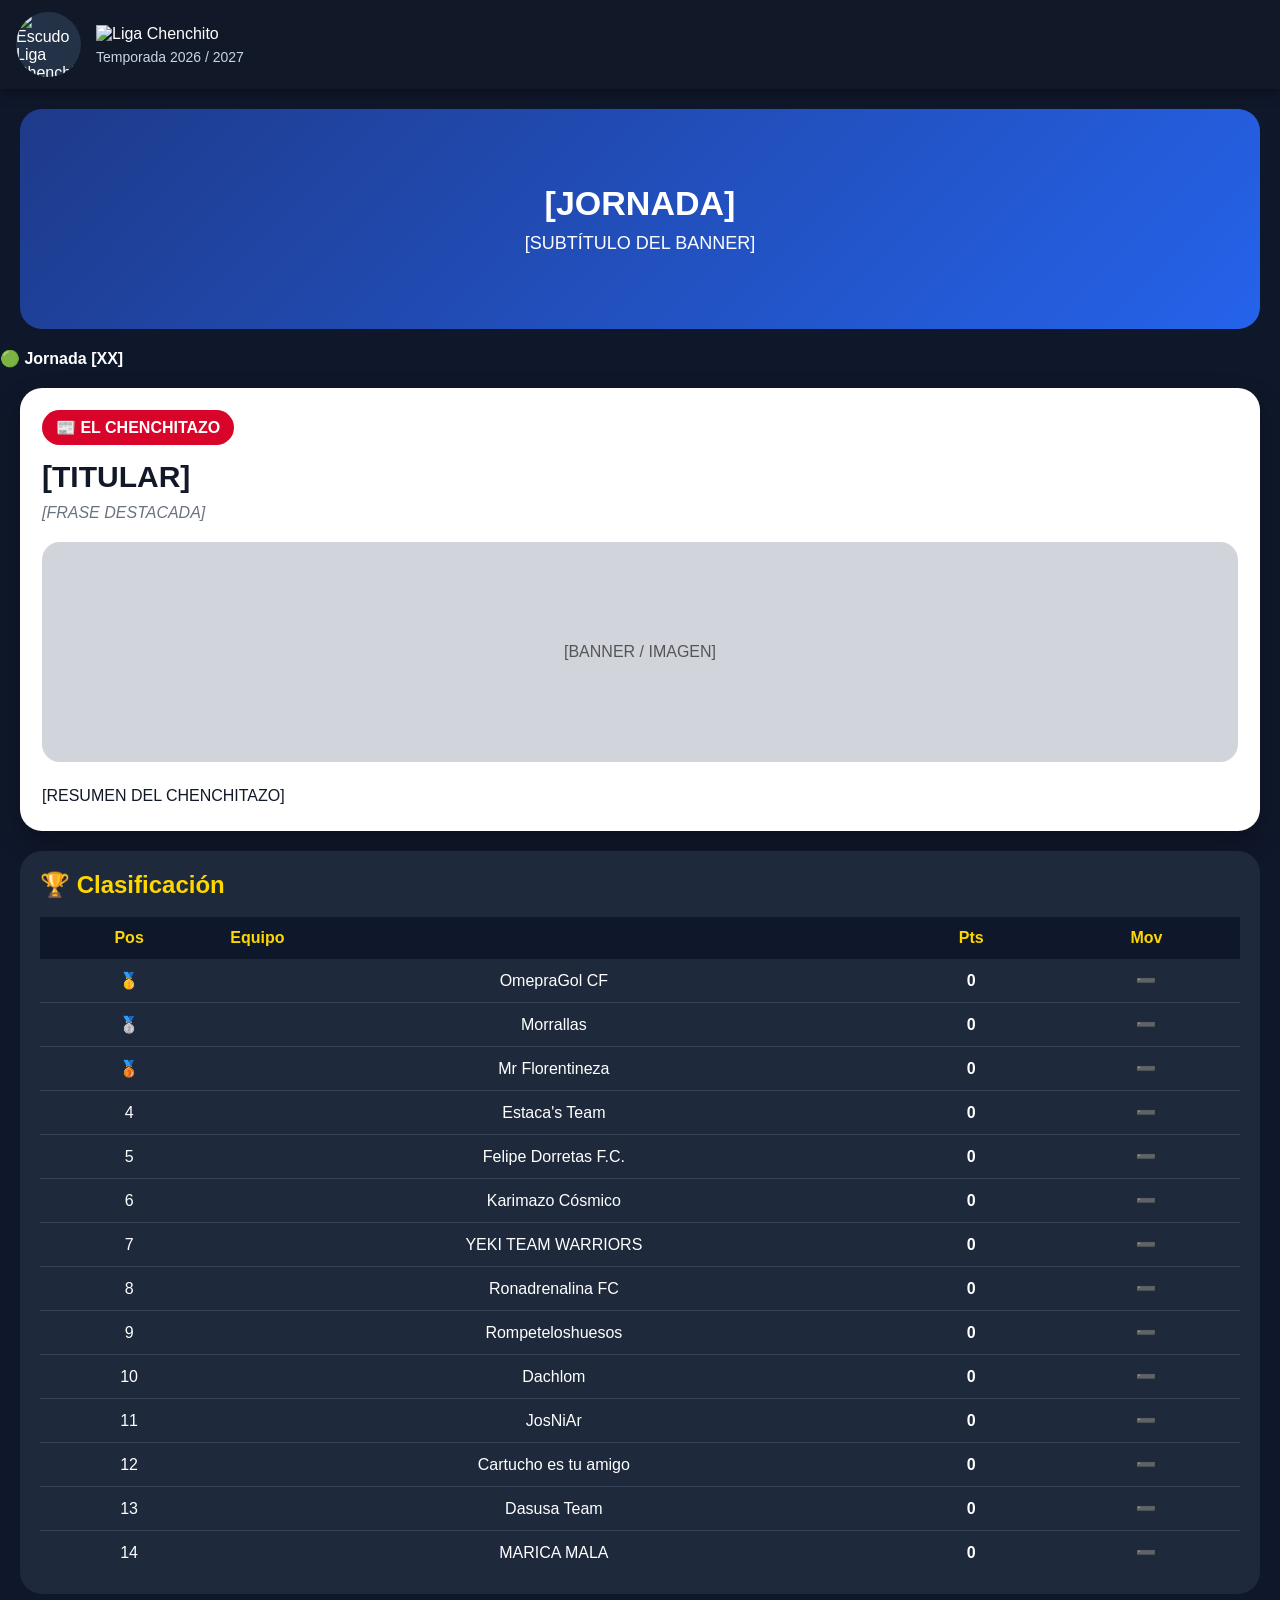
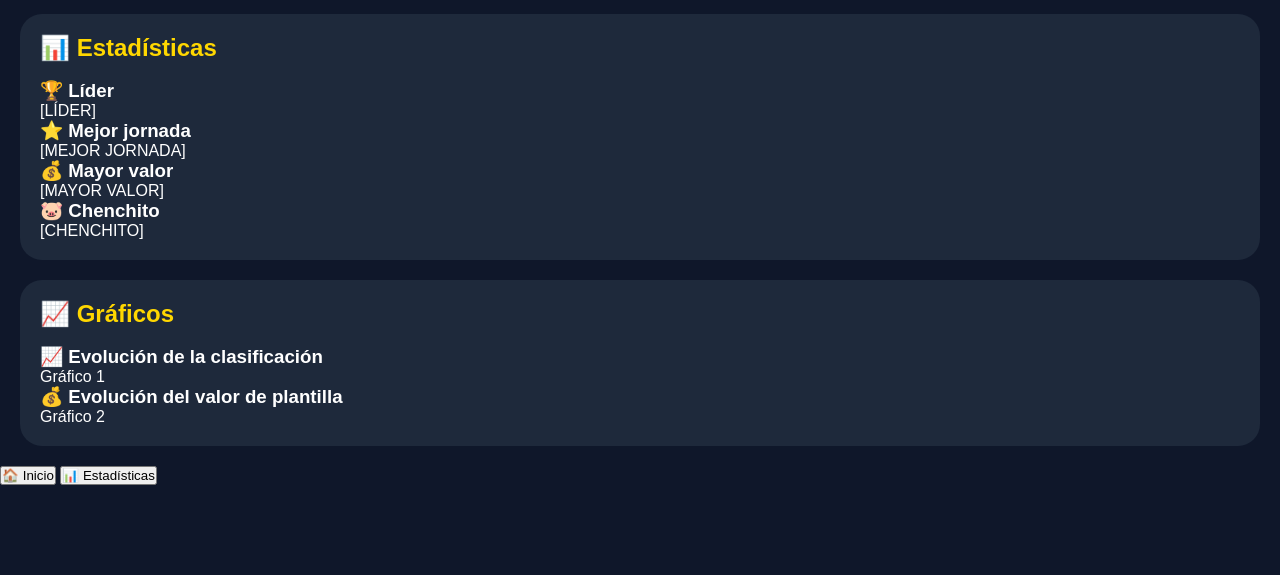
==== index.htm @ 454351da "Add new section for Jornada updates" ====
<!DOCTYPE html>
<html lang="es">

<head>

<meta charset="UTF-8">
<meta name="viewport" content="width=device-width, initial-scale=1.0">

<title>Liga Chenchito</title>

<link rel="stylesheet" href="style.css">

</head>

<body>

<header class="topbar">

    <div class="cabecera">

        <img src="assets/logo-escudo.png" class="escudo" alt="Escudo Liga Chenchito">

        <div class="titulo">

            <img src="assets/logo-horizontal.png" class="logo" alt="Liga Chenchito">

            <p>Temporada 2026 / 2027</p>

        </div>

    </div>

</header>

<main>

<section class="banner">

    <h2>[JORNADA]</h2>

    <p>[SUBTÍTULO DEL BANNER]</p>

</section>
    
    <section class="actualizacion">

    <strong>🟢 Jornada [XX]</strong>

    </section>

<section class="chenchitazo">

    <span class="etiqueta">📰 EL CHENCHITAZO</span>

    <h2>[TITULAR]</h2>

    <p class="subtitulo">
        [FRASE DESTACADA]
    </p>

    <div class="imagen-chenchitazo">

        [BANNER / IMAGEN]

    </div>

    <p class="resumen">

        [RESUMEN DEL CHENCHITAZO]

    </p>

</section>

<section class="clasificacion">

<h2>🏆 Clasificación</h2>

<table class="tabla">

<thead>

<tr>
<th>Pos</th>
<th style="text-align:left;">Equipo</th>
<th>Pts</th>
<th>Mov</th>
</tr>

</thead>

<tbody>

<tr class="oro">
<td>🥇</td>
<td class="equipo">OmepraGol CF</td>
<td><strong>0</strong></td>
<td>➖</td>
</tr>

<tr class="plata">
<td>🥈</td>
<td class="equipo">Morrallas</td>
<td><strong>0</strong></td>
<td>➖</td>
</tr>

<tr class="bronce">
<td>🥉</td>
<td class="equipo">Mr Florentineza</td>
<td><strong>0</strong></td>
<td>➖</td>
</tr>

<tr>
<td>4</td>
<td class="equipo">Estaca's Team</td>
<td><strong>0</strong></td>
<td>➖</td>
</tr>

<tr>
<td>5</td>
<td class="equipo">Felipe Dorretas F.C.</td>
<td><strong>0</strong></td>
<td>➖</td>
</tr>

<tr>
<td>6</td>
<td class="equipo">Karimazo Cósmico</td>
<td><strong>0</strong></td>
<td>➖</td>
</tr>

<tr>
<td>7</td>
<td class="equipo">YEKI TEAM WARRIORS</td>
<td><strong>0</strong></td>
<td>➖</td>
</tr>

<tr>
<td>8</td>
<td class="equipo">Ronadrenalina FC</td>
<td><strong>0</strong></td>
<td>➖</td>
</tr>

<tr>
<td>9</td>
<td class="equipo">Rompeteloshuesos</td>
<td><strong>0</strong></td>
<td>➖</td>
</tr>

<tr>
<td>10</td>
<td class="equipo">Dachlom</td>
<td><strong>0</strong></td>
<td>➖</td>
</tr>

<tr>
<td>11</td>
<td class="equipo">JosNiAr</td>
<td><strong>0</strong></td>
<td>➖</td>
</tr>

<tr>
<td>12</td>
<td class="equipo">Cartucho es tu amigo</td>
<td><strong>0</strong></td>
<td>➖</td>
</tr>

<tr>
<td>13</td>
<td class="equipo">Dasusa Team</td>
<td><strong>0</strong></td>
<td>➖</td>
</tr>

<tr>
<td>14</td>
<td class="equipo">MARICA MALA</td>
<td><strong>0</strong></td>
<td>➖</td>
</tr>

</tbody>

</table>

</section>

<section class="estadisticas">

<h2>📊 Estadísticas</h2>

<div class="tarjeta">
<h3>🏆 Líder</h3>
<p>[LÍDER]</p>
</div>

<div class="tarjeta">
<h3>⭐ Mejor jornada</h3>
<p>[MEJOR JORNADA]</p>
</div>

<div class="tarjeta">
<h3>💰 Mayor valor</h3>
<p>[MAYOR VALOR]</p>
</div>

<div class="tarjeta">
<h3>🐷 Chenchito</h3>
<p>[CHENCHITO]</p>
</div>

</section>

<section class="graficos">

<h2>📈 Gráficos</h2>

<div class="graficos-grid">

<div class="grafico-card">

<h3>📈 Evolución de la clasificación</h3>

<div class="grafico-placeholder">
Gráfico 1
</div>

</div>

<div class="grafico-card">

<h3>💰 Evolución del valor de plantilla</h3>

<div class="grafico-placeholder">
Gráfico 2
</div>

</div>

</div>

</section>

</main>

<nav class="menu">

<button>🏠 Inicio</button>

<button>📊 Estadísticas</button>

</nav>

<script src="script.js"></script>

</body>

</html>
---- style.css ----
/*=========================================
=            LIGA CHENCHITO v1.0          =
=========================================*/

/*========== ESTILOS GENERALES ==========*/

*{
    margin:0;
    padding:0;
    box-sizing:border-box;
}

html{
    scroll-behavior:smooth;
}

body{
    font-family:Arial, Helvetica, sans-serif;
    background:#0f172a;
    color:#ffffff;
    padding-bottom:90px;
}

/*========== CABECERA ==========*/

.topbar{
    position:sticky;
    top:0;
    z-index:1000;

    background:#111827;

    box-shadow:0 3px 12px rgba(0,0,0,.35);

    padding:12px 16px;
}

.cabecera{
    display:flex;
    align-items:center;
}

.escudo{
    width:65px;
    height:65px;

    border-radius:50%;

    background:#243247;

    margin-right:15px;
}

.logo{
    width:220px;
    max-width:100%;
}

.titulo p{
    color:#cbd5e1;
    margin-top:6px;
    font-size:14px;
}

/*========== BANNER ==========*/

.banner{

    margin:20px;

    height:220px;

    border-radius:22px;

    background:linear-gradient(135deg,#1e3a8a,#2563eb);

    display:flex;
    flex-direction:column;
    justify-content:center;
    align-items:center;

    text-align:center;

}

.banner h2{
    font-size:34px;
    margin-bottom:10px;
}

.banner p{
    font-size:18px;
}

/*========== CHENCHITAZO ==========*/

.chenchitazo{

    margin:20px;

    padding:22px;

    background:white;

    color:#111827;

    border-radius:22px;

    box-shadow:0 10px 25px rgba(0,0,0,.25);

}

.etiqueta{

    display:inline-block;

    background:#d90429;

    color:white;

    padding:8px 14px;

    border-radius:30px;

    font-weight:bold;

    margin-bottom:15px;

}

.chenchitazo h2{

    font-size:30px;

    margin-bottom:10px;

}

.subtitulo{

    color:#6b7280;

    font-style:italic;

    margin-bottom:20px;

}

.imagen-chenchitazo{

    width:100%;

    height:220px;

    background:#d1d5db;

    border-radius:18px;

    display:flex;
    justify-content:center;
    align-items:center;

    margin-bottom:20px;

    color:#555;

}

.resumen{

    line-height:1.7;

}

/*========== TARJETAS ==========*/

.clasificacion,
.estadisticas,
.graficos{

    margin:20px;

    padding:20px;

    background:#1e293b;

    border-radius:22px;

}

.clasificacion h2,
.estadisticas h2,
.graficos h2{

    color:#FFD700;

    margin-bottom:18px;

}

/*========== TABLA ==========*/

.tabla{

    width:100%;

    border-collapse:collapse;

}

.tabla th{

    background:#0f172a;

    color:#FFD700;

    padding:12px;

}

.tabla td{

    padding:12px;

    text-align:center;

    border-bottom:1px solid #334155;

}

.tabla tr:last-child td{

    border-bottom:none;

}

/*========== MENÚ INFERIOR ==========*/

.menu{

    position:

        /*=========================================
=     CLASIFICACIÓN PREMIUM v1.1          =
=========================================*/

.tabla{
    width:100%;
    border-collapse:separate;
    border-spacing:0 8px;
}

.tabla th{
    color:#94a3b8;
    font-size:14px;
    font-weight:600;
    padding:10px;
    text-transform:uppercase;
}

.tabla td{
    background:#243247;
    padding:14px 10px;
    font-size:16px;
}

.tabla td:first-child{
    border-radius:12px 0 0 12px;
    text-align:center;
    width:55px;
}

.tabla td:last-child{

    border-radius:0 12px 12px 0;

    text-align:center;

    width:65px;

    font-weight:bold;

    font-size:18px;

}

.tabla td:nth-child(3){

    text-align:center;

    font-size:22px;

    font-weight:700;

    color:#FFD700;

    width:70px;

}

.oro td:first-child{
    border-left:6px solid #FFD700;
}

.plata td:first-child{
    border-left:6px solid #C0C0C0;
}

.bronce td:first-child{
    border-left:6px solid #CD7F32;
}
    
/*=========================================
=       EQUIPOS CLASIFICACIÓN             =
=========================================*/

.equipo{

    text-align:left !important;

    font-weight:600;

    letter-spacing:.3px;

}
    
/*========== TARJETAS ESTADÍSTICAS ==========*/

.tarjetas{

display:grid;

grid-template-columns:repeat(2,1fr);

gap:15px;

}

.tarjeta{

background:#243247;

padding:18px;

border-radius:16px;

text-align:center;

}

.tarjeta h3{

margin-bottom:10px;

font-size:16px;

color:#FFD700;

}

.tarjeta p{

font-size:20px;

font-weight:bold;

}
    
    /*========== GRÁFICOS ==========*/

.graficos-grid{

display:flex;

flex-direction:column;

gap:20px;

}

.grafico-card{

background:#243247;

padding:18px;

border-radius:16px;

}

.grafico-card h3{

margin-bottom:15px;

color:#FFD700;

text-align:center;

}

.grafico-placeholder{

height:180px;

border:2px dashed #475569;

border-radius:12px;

display:flex;

justify-content:center;

align-items:center;

color:#94a3b8;

font-size:18px;

}
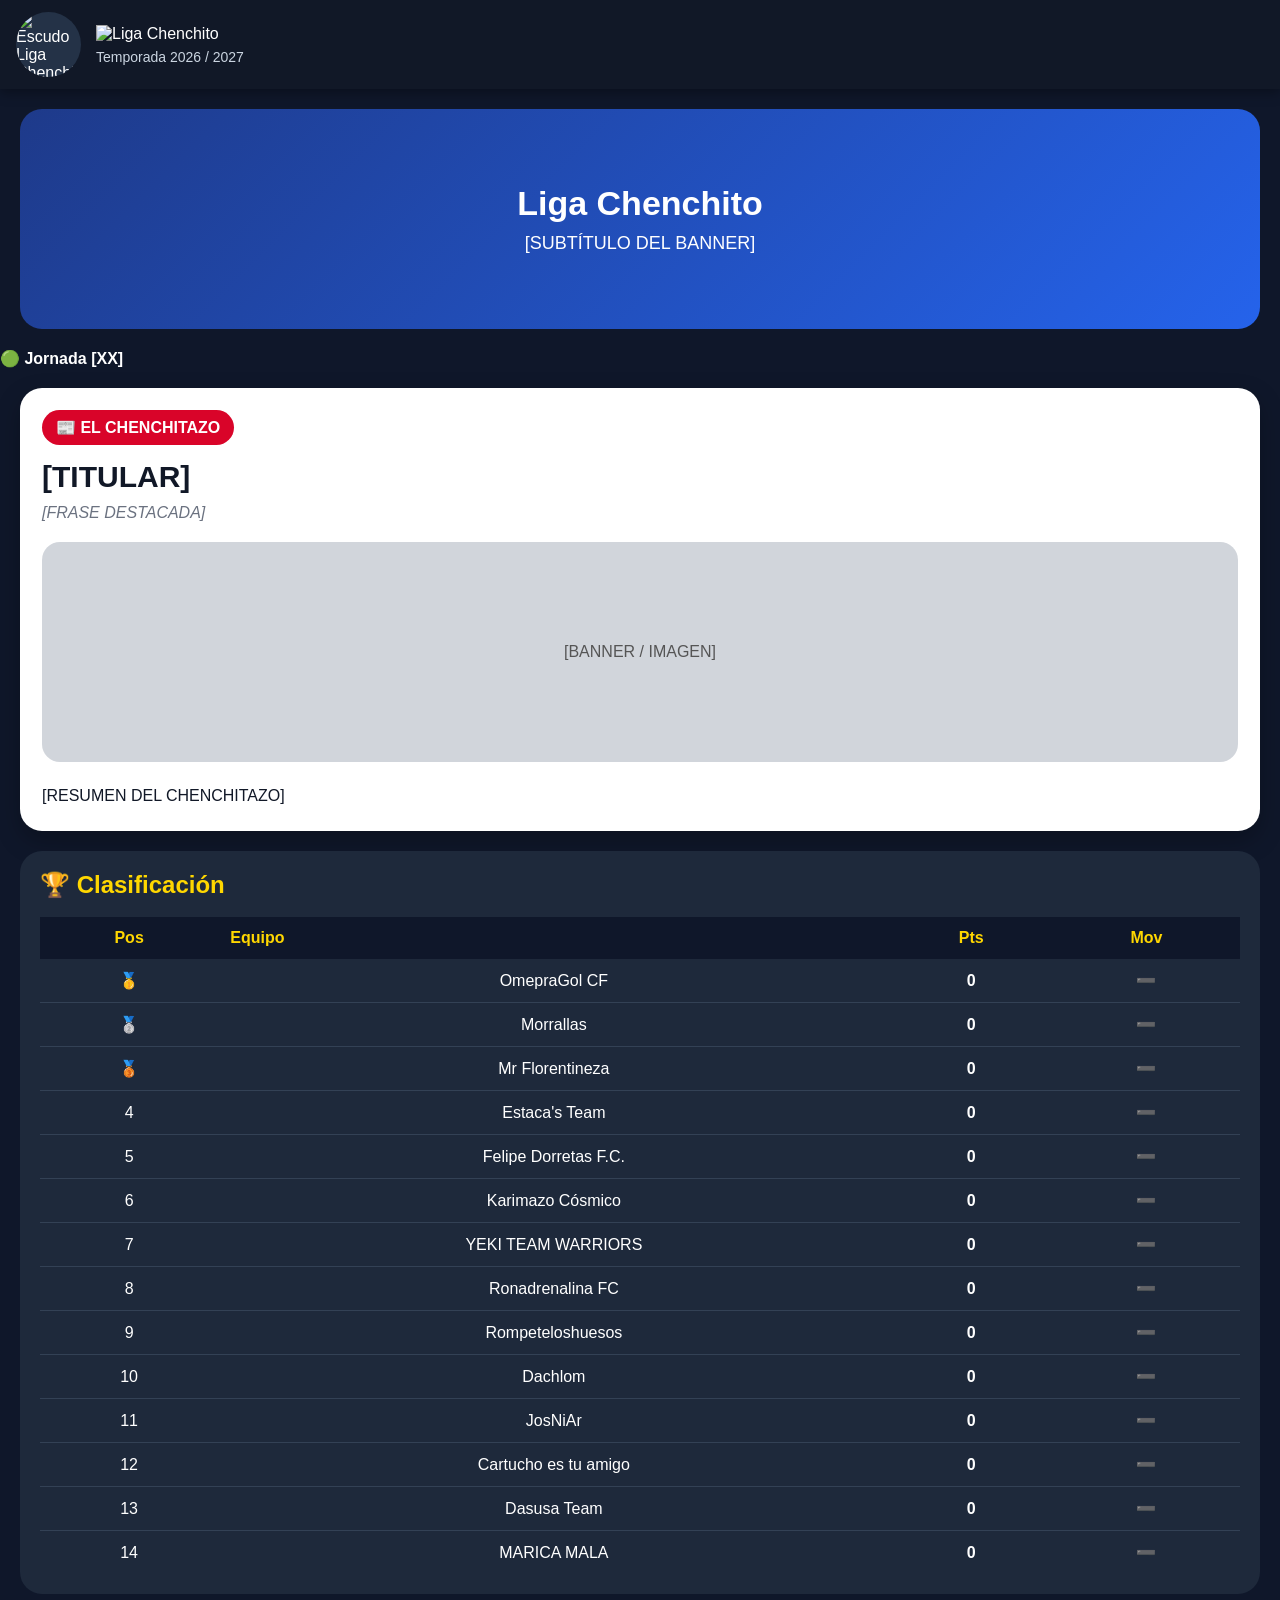
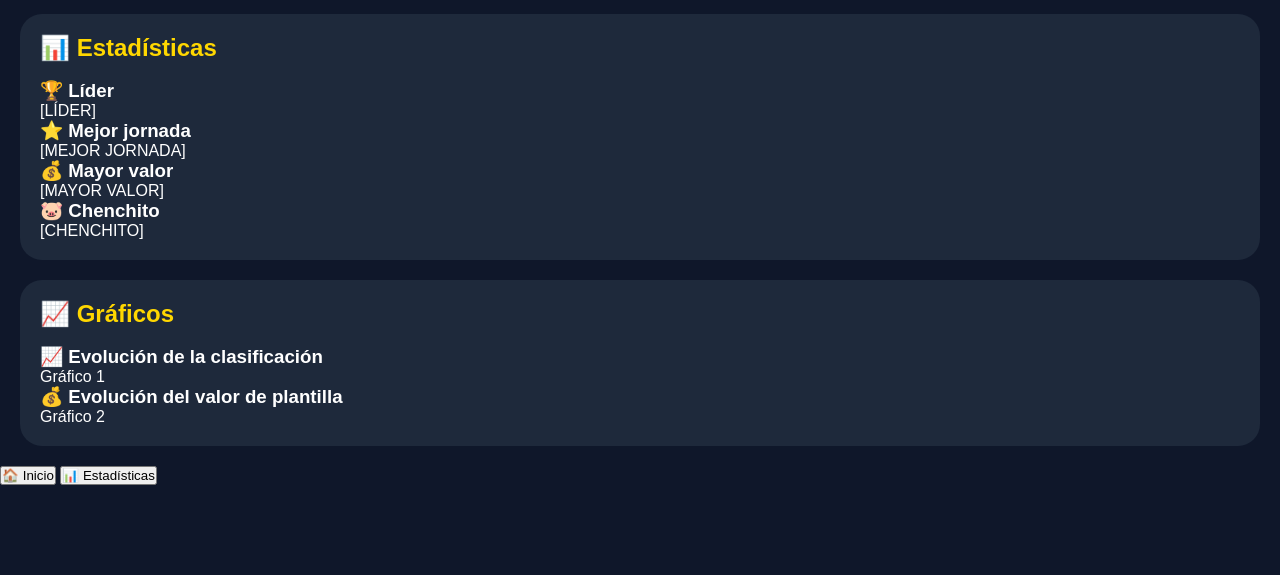
==== commit a1743fdf: "Update banner title from '[JORNADA]' to 'Liga Chenchito'" ====
--- a/index.htm
+++ b/index.htm
@@ -36,7 +36,7 @@
 
 <section class="banner">
 
-    <h2>[JORNADA]</h2>
+    <h2>Liga Chenchito</h2>
 
     <p>[SUBTÍTULO DEL BANNER]</p>
 
--- a/style.css
+++ b/style.css
@@ -417,3 +417,25 @@
 font-size:18px;
 
 }
+    
+    /*========== JORNADA ==========*/
+
+.actualizacion{
+
+    margin:0 20px 20px;
+
+    padding:12px;
+
+    background:#1e293b;
+
+    border-radius:14px;
+
+    text-align:center;
+
+    font-size:18px;
+
+    font-weight:bold;
+
+    color:#22c55e;
+
+}
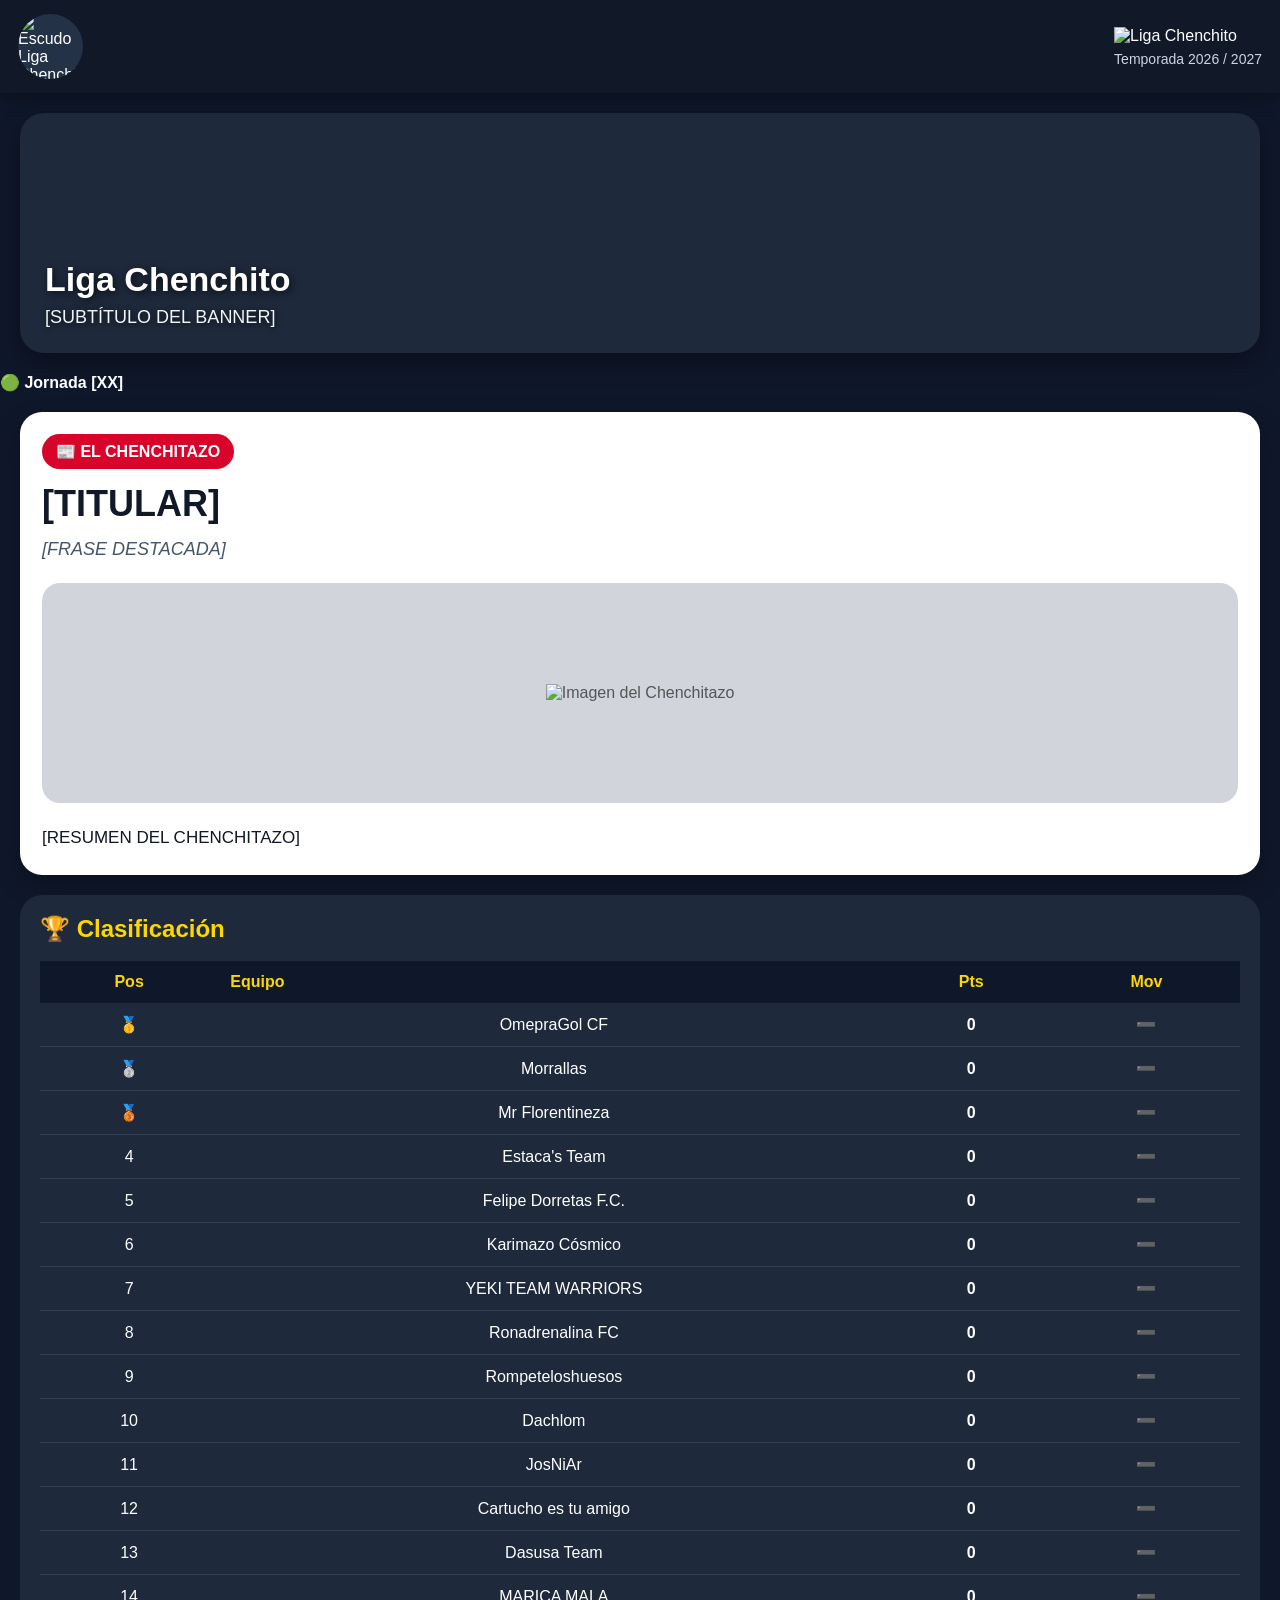
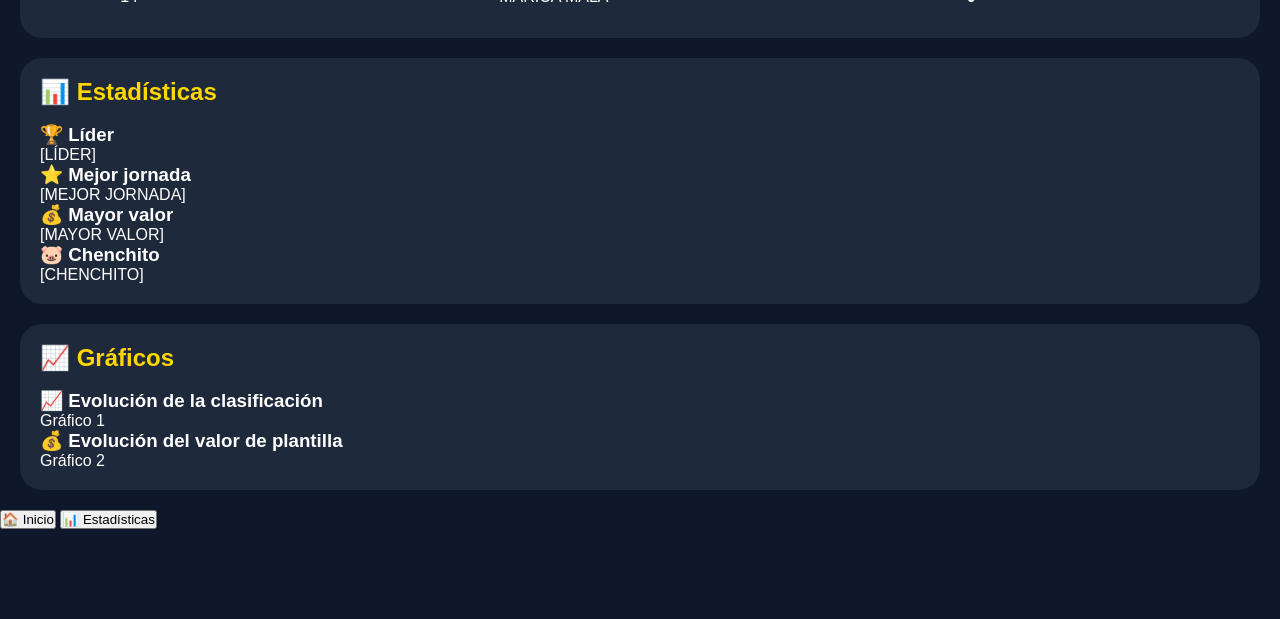
==== commit 2b6c5a66: "Replace banner placeholder with actual image" ====
--- a/index.htm
+++ b/index.htm
@@ -60,9 +60,9 @@
 
     <div class="imagen-chenchitazo">
 
-        [BANNER / IMAGEN]
-
-    </div>
+    <img src="assets/chenchitazo.jpg" alt="Imagen del Chenchitazo">
+
+</div>
 
     <p class="resumen">
 
--- a/style.css
+++ b/style.css
@@ -24,20 +24,31 @@
 /*========== CABECERA ==========*/
 
 .topbar{
+
     position:sticky;
+
     top:0;
+
     z-index:1000;
 
+    width:100%;
+
     background:#111827;
 
-    box-shadow:0 3px 12px rgba(0,0,0,.35);
-
-    padding:12px 16px;
+    padding:14px 18px;
+
+    box-shadow:0 4px 15px rgba(0,0,0,.35);
+
 }
 
 .cabecera{
+
     display:flex;
+
     align-items:center;
+
+    justify-content:space-between;
+
 }
 
 .escudo{
@@ -68,79 +79,111 @@
 
     margin:20px;
 
-    height:220px;
+    height:240px;
+
+    border-radius:24px;
+
+    background:#1e293b;
+
+    background-size:cover;
+
+    background-position:center;
+
+    display:flex;
+
+    flex-direction:column;
+
+    justify-content:flex-end;
+
+    align-items:flex-start;
+
+    padding:25px;
+
+    box-shadow:0 10px 25px rgba(0,0,0,.35);
+
+}
+
+.banner h2{
+
+    font-size:34px;
+
+    font-weight:800;
+
+    margin-bottom:8px;
+
+    text-shadow:2px 2px 8px rgba(0,0,0,.7);
+
+}
+
+.banner p{
+
+    font-size:18px;
+
+    color:#f1f5f9;
+
+    text-shadow:1px 1px 6px rgba(0,0,0,.7);
+
+}
+
+/*========== CHENCHITAZO ==========*/
+
+.chenchitazo{
+
+    margin:20px;
+
+    padding:22px;
+
+    background:white;
+
+    color:#111827;
 
     border-radius:22px;
 
-    background:linear-gradient(135deg,#1e3a8a,#2563eb);
-
-    display:flex;
-    flex-direction:column;
-    justify-content:center;
-    align-items:center;
-
-    text-align:center;
-
-}
-
-.banner h2{
-    font-size:34px;
-    margin-bottom:10px;
-}
-
-.banner p{
+    box-shadow:0 10px 25px rgba(0,0,0,.25);
+
+}
+
+.etiqueta{
+
+    display:inline-block;
+
+    background:#d90429;
+
+    color:white;
+
+    padding:8px 14px;
+
+    border-radius:30px;
+
+    font-weight:bold;
+
+    margin-bottom:15px;
+
+}
+
+.chenchitazo h2{
+
+    font-size:36px;
+
+    font-weight:900;
+
+    line-height:1.1;
+
+    margin-bottom:12px;
+
+    color:#111827;
+
+}
+
+.subtitulo{
+
+    color:#475569;
+
+    font-style:italic;
+
     font-size:18px;
-}
-
-/*========== CHENCHITAZO ==========*/
-
-.chenchitazo{
-
-    margin:20px;
-
-    padding:22px;
-
-    background:white;
-
-    color:#111827;
-
-    border-radius:22px;
-
-    box-shadow:0 10px 25px rgba(0,0,0,.25);
-
-}
-
-.etiqueta{
-
-    display:inline-block;
-
-    background:#d90429;
-
-    color:white;
-
-    padding:8px 14px;
-
-    border-radius:30px;
-
-    font-weight:bold;
-
-    margin-bottom:15px;
-
-}
-
-.chenchitazo h2{
-
-    font-size:30px;
-
-    margin-bottom:10px;
-
-}
-
-.subtitulo{
-
-    color:#6b7280;
-
-    font-style:italic;
+
+    line-height:1.5;
 
     margin-bottom:20px;
 
@@ -168,7 +211,11 @@
 
 .resumen{
 
-    line-height:1.7;
+    line-height:1.8;
+
+    font-size:17px;
+
+    text-align:justify;
 
 }
 
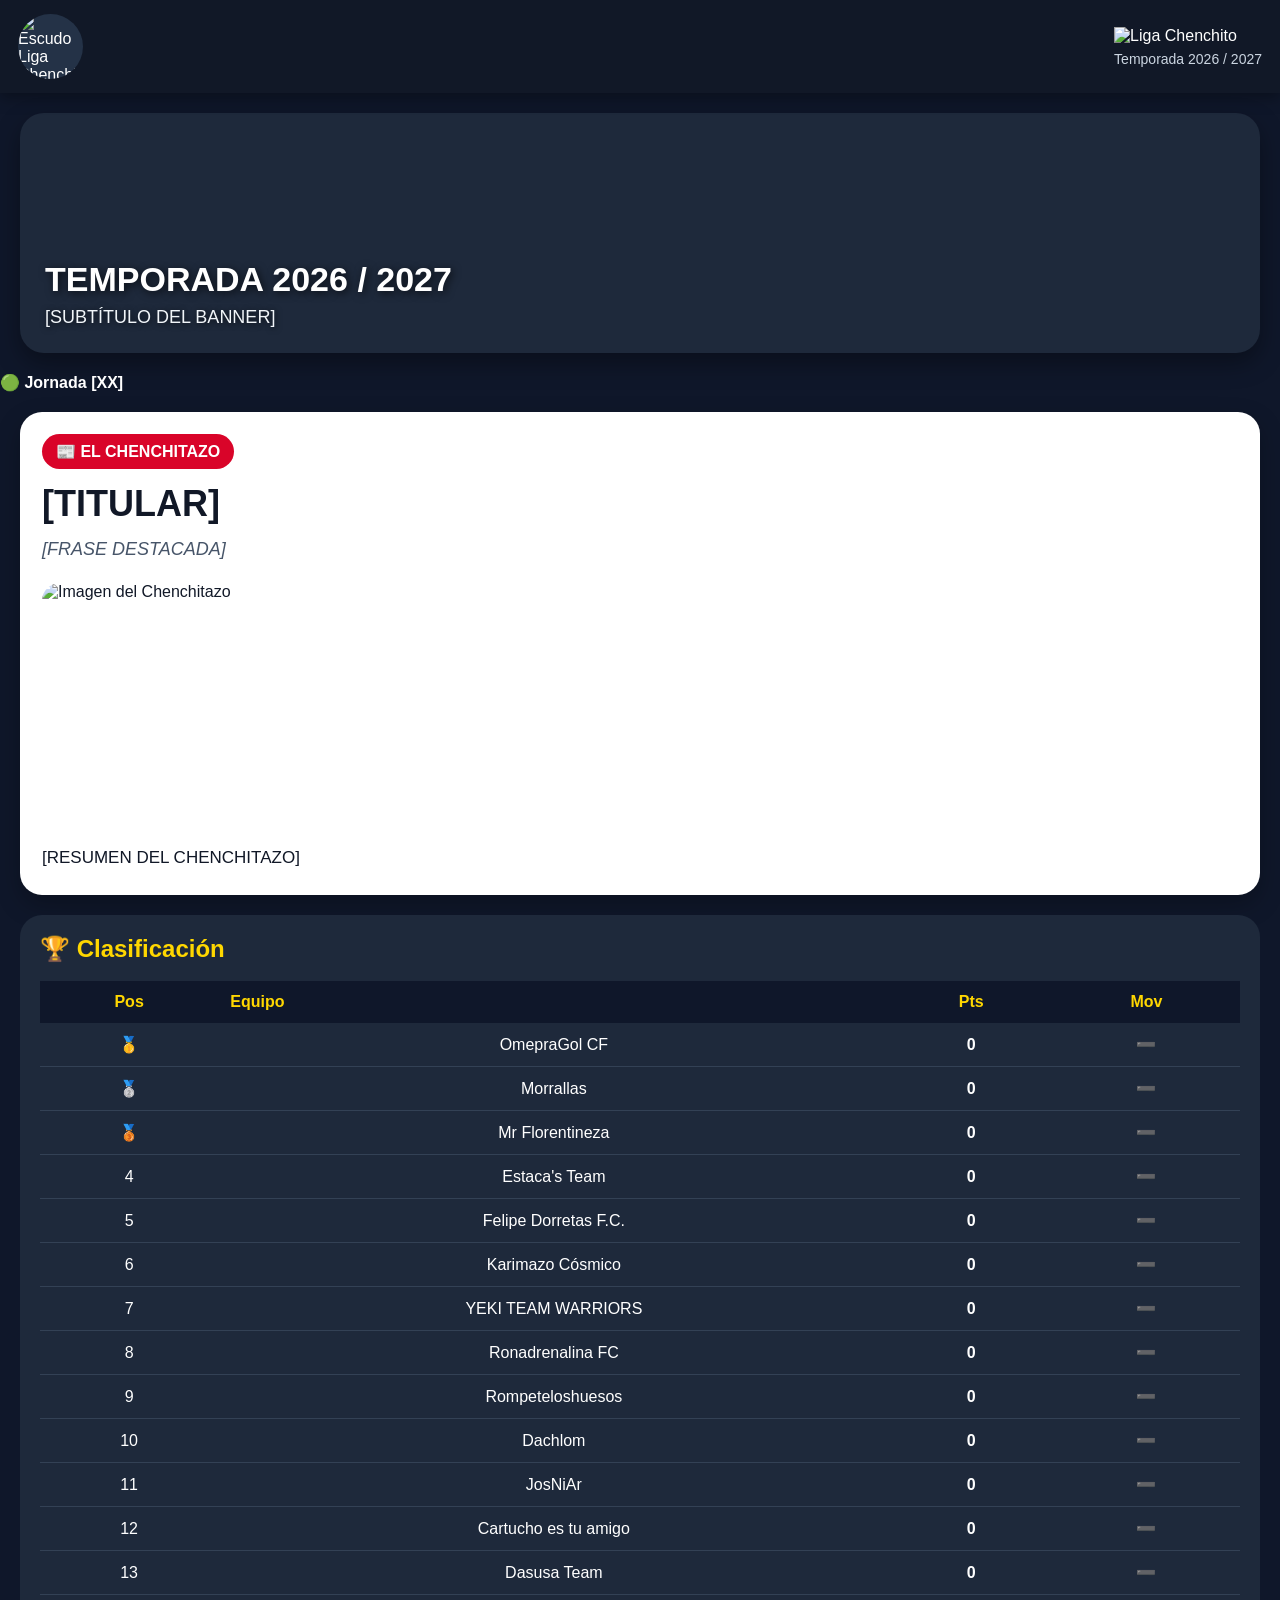
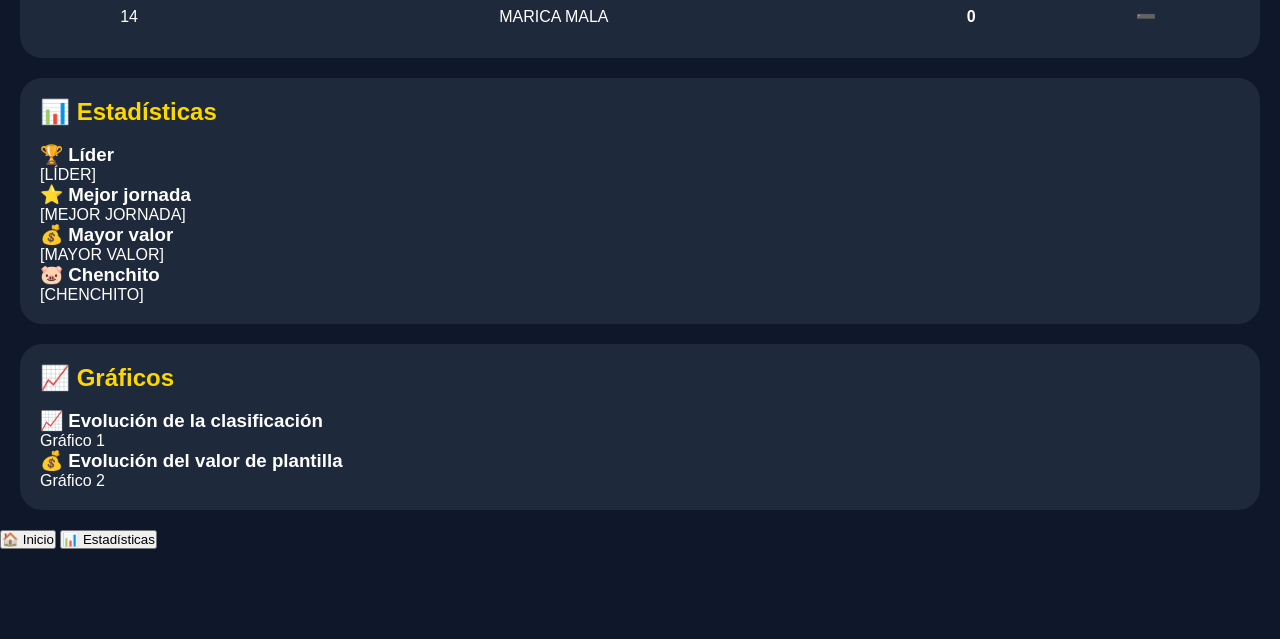
==== commit 21ae0e76: "Update banner title to 'TEMPORADA 2026 / 2027'" ====
--- a/index.htm
+++ b/index.htm
@@ -36,7 +36,7 @@
 
 <section class="banner">
 
-    <h2>Liga Chenchito</h2>
+    <h2>TEMPORADA 2026 / 2027</h2>
 
     <p>[SUBTÍTULO DEL BANNER]</p>
 
--- a/style.css
+++ b/style.css
@@ -193,19 +193,25 @@
 
     width:100%;
 
-    height:220px;
-
-    background:#d1d5db;
+    height:240px;
+
+    overflow:hidden;
 
     border-radius:18px;
 
-    display:flex;
-    justify-content:center;
-    align-items:center;
-
     margin-bottom:20px;
 
-    color:#555;
+}
+
+.imagen-chenchitazo img{
+
+    width:100%;
+
+    height:100%;
+
+    object-fit:cover;
+
+    display:block;
 
 }
 
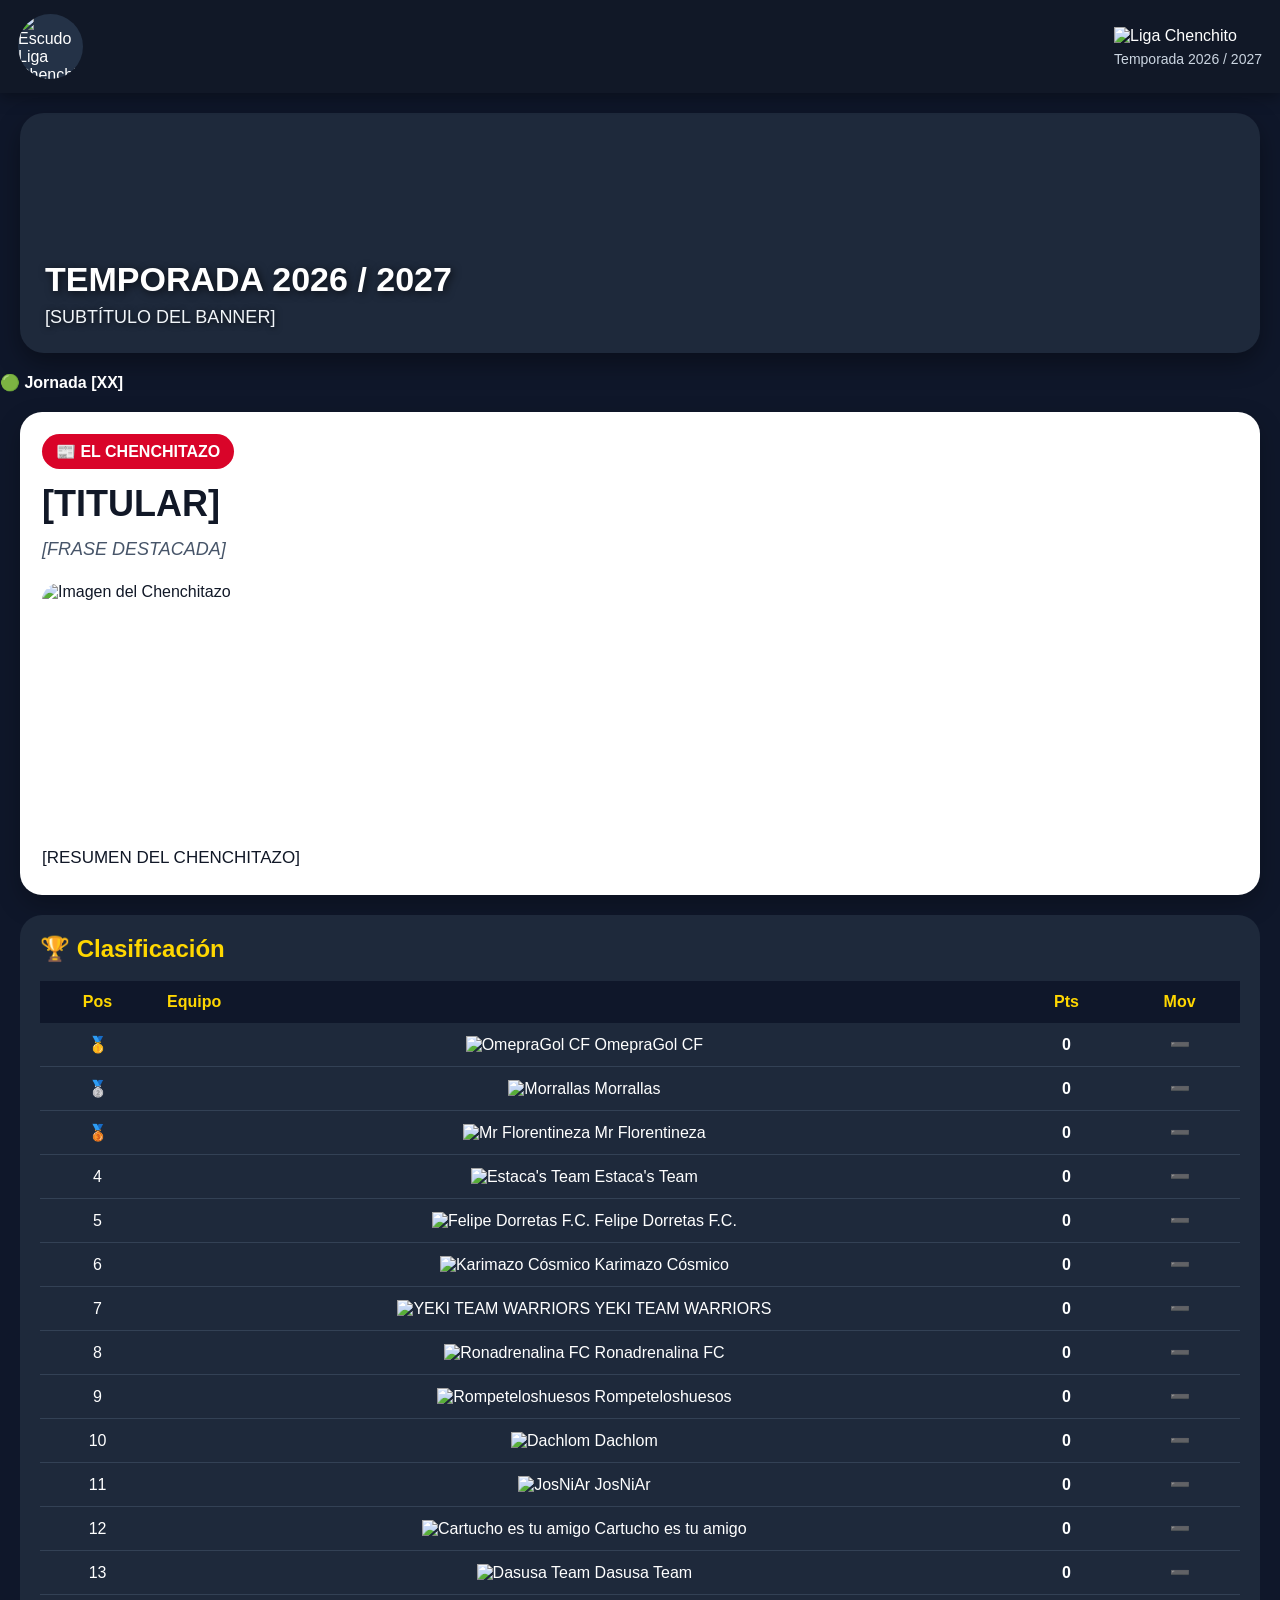
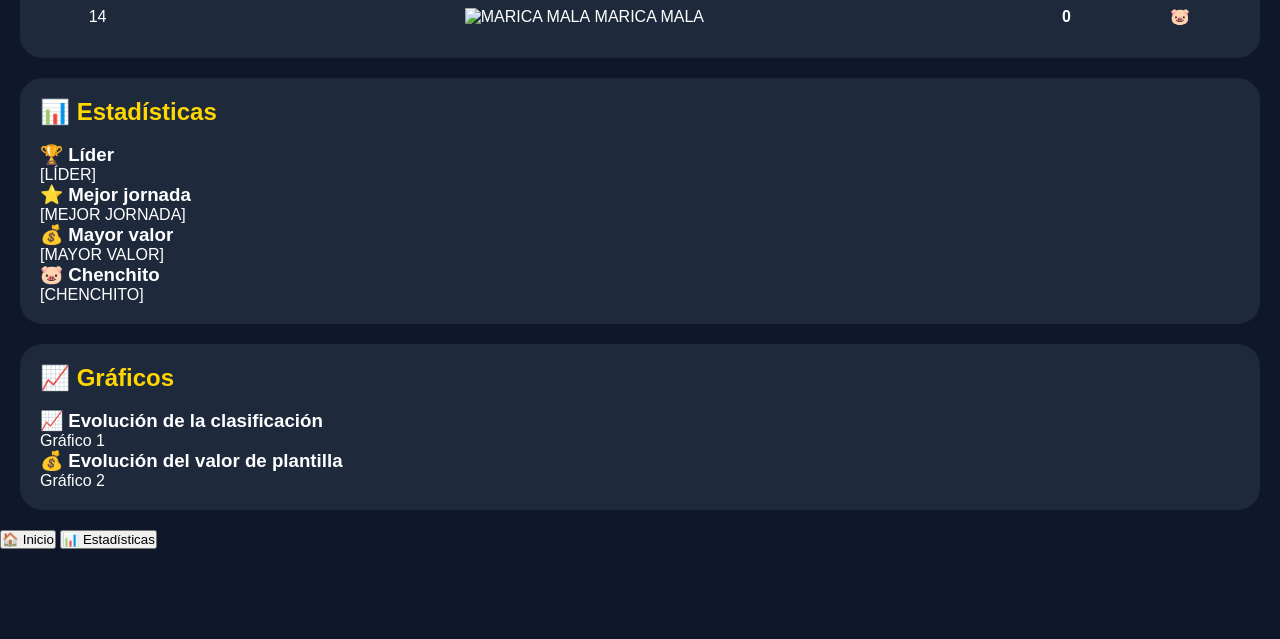
==== commit 15ebdf93: "Update index.htm" ====
--- a/index.htm
+++ b/index.htm
@@ -92,101 +92,144 @@
 <tbody>
 
 <tr class="oro">
-<td>🥇</td>
-<td class="equipo">OmepraGol CF</td>
-<td><strong>0</strong></td>
-<td>➖</td>
+    <td>🥇</td>
+    <td class="equipo">
+        <img src="escudos/omepragol.png" class="escudo-equipo" alt="OmepraGol CF">
+        OmepraGol CF
+    </td>
+    <td><strong>0</strong></td>
+    <td>➖</td>
 </tr>
 
 <tr class="plata">
-<td>🥈</td>
-<td class="equipo">Morrallas</td>
-<td><strong>0</strong></td>
-<td>➖</td>
+    <td>🥈</td>
+    <td class="equipo">
+        <img src="escudos/morrallas-team.png" class="escudo-equipo" alt="Morrallas">
+        Morrallas
+    </td>
+    <td><strong>0</strong></td>
+    <td>➖</td>
 </tr>
 
 <tr class="bronce">
-<td>🥉</td>
-<td class="equipo">Mr Florentineza</td>
-<td><strong>0</strong></td>
-<td>➖</td>
-</tr>
-
-<tr>
-<td>4</td>
-<td class="equipo">Estaca's Team</td>
-<td><strong>0</strong></td>
-<td>➖</td>
-</tr>
-
-<tr>
-<td>5</td>
-<td class="equipo">Felipe Dorretas F.C.</td>
-<td><strong>0</strong></td>
-<td>➖</td>
-</tr>
-
-<tr>
-<td>6</td>
-<td class="equipo">Karimazo Cósmico</td>
-<td><strong>0</strong></td>
-<td>➖</td>
-</tr>
-
-<tr>
-<td>7</td>
-<td class="equipo">YEKI TEAM WARRIORS</td>
-<td><strong>0</strong></td>
-<td>➖</td>
-</tr>
-
-<tr>
-<td>8</td>
-<td class="equipo">Ronadrenalina FC</td>
-<td><strong>0</strong></td>
-<td>➖</td>
-</tr>
-
-<tr>
-<td>9</td>
-<td class="equipo">Rompeteloshuesos</td>
-<td><strong>0</strong></td>
-<td>➖</td>
-</tr>
-
-<tr>
-<td>10</td>
-<td class="equipo">Dachlom</td>
-<td><strong>0</strong></td>
-<td>➖</td>
-</tr>
-
-<tr>
-<td>11</td>
-<td class="equipo">JosNiAr</td>
-<td><strong>0</strong></td>
-<td>➖</td>
-</tr>
-
-<tr>
-<td>12</td>
-<td class="equipo">Cartucho es tu amigo</td>
-<td><strong>0</strong></td>
-<td>➖</td>
-</tr>
-
-<tr>
-<td>13</td>
-<td class="equipo">Dasusa Team</td>
-<td><strong>0</strong></td>
-<td>➖</td>
-</tr>
-
-<tr>
-<td>14</td>
-<td class="equipo">MARICA MALA</td>
-<td><strong>0</strong></td>
-<td>➖</td>
+    <td>🥉</td>
+    <td class="equipo">
+        <img src="escudos/mr-florentineza.png" class="escudo-equipo" alt="Mr Florentineza">
+        Mr Florentineza
+    </td>
+    <td><strong>0</strong></td>
+    <td>➖</td>
+</tr>
+
+<tr>
+    <td>4</td>
+    <td class="equipo">
+        <img src="escudos/estacas-team.png" class="escudo-equipo" alt="Estaca's Team">
+        Estaca's Team
+    </td>
+    <td><strong>0</strong></td>
+    <td>➖</td>
+</tr>
+
+<tr>
+    <td>5</td>
+    <td class="equipo">
+        <img src="escudos/felipe-dorretas.png" class="escudo-equipo" alt="Felipe Dorretas F.C.">
+        Felipe Dorretas F.C.
+    </td>
+    <td><strong>0</strong></td>
+    <td>➖</td>
+</tr>
+
+<tr>
+    <td>6</td>
+    <td class="equipo">
+        <img src="escudos/karimazo-cosmico.png" class="escudo-equipo" alt="Karimazo Cósmico">
+        Karimazo Cósmico
+    </td>
+    <td><strong>0</strong></td>
+    <td>➖</td>
+</tr>
+
+<tr>
+    <td>7</td>
+    <td class="equipo">
+        <img src="escudos/yeki-team-warriors.png" class="escudo-equipo" alt="YEKI TEAM WARRIORS">
+        YEKI TEAM WARRIORS
+    </td>
+    <td><strong>0</strong></td>
+    <td>➖</td>
+</tr>
+
+<tr>
+    <td>8</td>
+    <td class="equipo">
+        <img src="escudos/ronadrenalina.png" class="escudo-equipo" alt="Ronadrenalina FC">
+        Ronadrenalina FC
+    </td>
+    <td><strong>0</strong></td>
+    <td>➖</td>
+</tr>
+
+<tr>
+    <td>9</td>
+    <td class="equipo">
+        <img src="escudos/rompeteloshuesos.png" class="escudo-equipo" alt="Rompeteloshuesos">
+        Rompeteloshuesos
+    </td>
+    <td><strong>0</strong></td>
+    <td>➖</td>
+</tr>
+
+<tr>
+    <td>10</td>
+    <td class="equipo">
+        <img src="escudos/dachlom.png" class="escudo-equipo" alt="Dachlom">
+        Dachlom
+    </td>
+    <td><strong>0</strong></td>
+    <td>➖</td>
+</tr>
+
+<tr>
+    <td>11</td>
+    <td class="equipo">
+        <img src="escudos/josniar.png" class="escudo-equipo" alt="JosNiAr">
+        JosNiAr
+    </td>
+    <td><strong>0</strong></td>
+    <td>➖</td>
+</tr>
+
+<tr>
+    <td>12</td>
+    <td class="equipo">
+        <img src="escudos/cartucho-amigo.png" class="escudo-equipo" alt="Cartucho es tu amigo">
+        Cartucho es tu amigo
+    </td>
+    <td><strong>0</strong></td>
+    <td>➖</td>
+</tr>
+
+<tr>
+    <td>13</td>
+    <td class="equipo">
+        <img src="escudos/dasusa-team.png" class="escudo-equipo" alt="Dasusa Team">
+        Dasusa Team
+    </td>
+    <td><strong>0</strong></td>
+    <td>➖</td>
+</tr>
+
+<tr>
+    <td>14</td>
+    <td class="equipo">
+        <img src="escudos/marica-mala.png" class="escudo-equipo" alt="MARICA MALA">
+        MARICA MALA
+    </td>
+    <td><strong>0</strong></td>
+    <td>🐷
+    </td>
 </tr>
 
 </tbody>
--- a/style.css
+++ b/style.css
@@ -492,3 +492,19 @@
     color:#22c55e;
 
 }
+
+/* ESCUDOS DE LA CLASIFICACIÓN */
+
+.escudo-equipo {
+    width: 42px;
+    height: 42px;
+    object-fit: contain;
+    display: block;
+    margin: auto;
+}
+
+/* Nombres de los equipos alineados a la izquierda */
+
+.clasificacion .nombre-equipo {
+    text-align: left;
+}
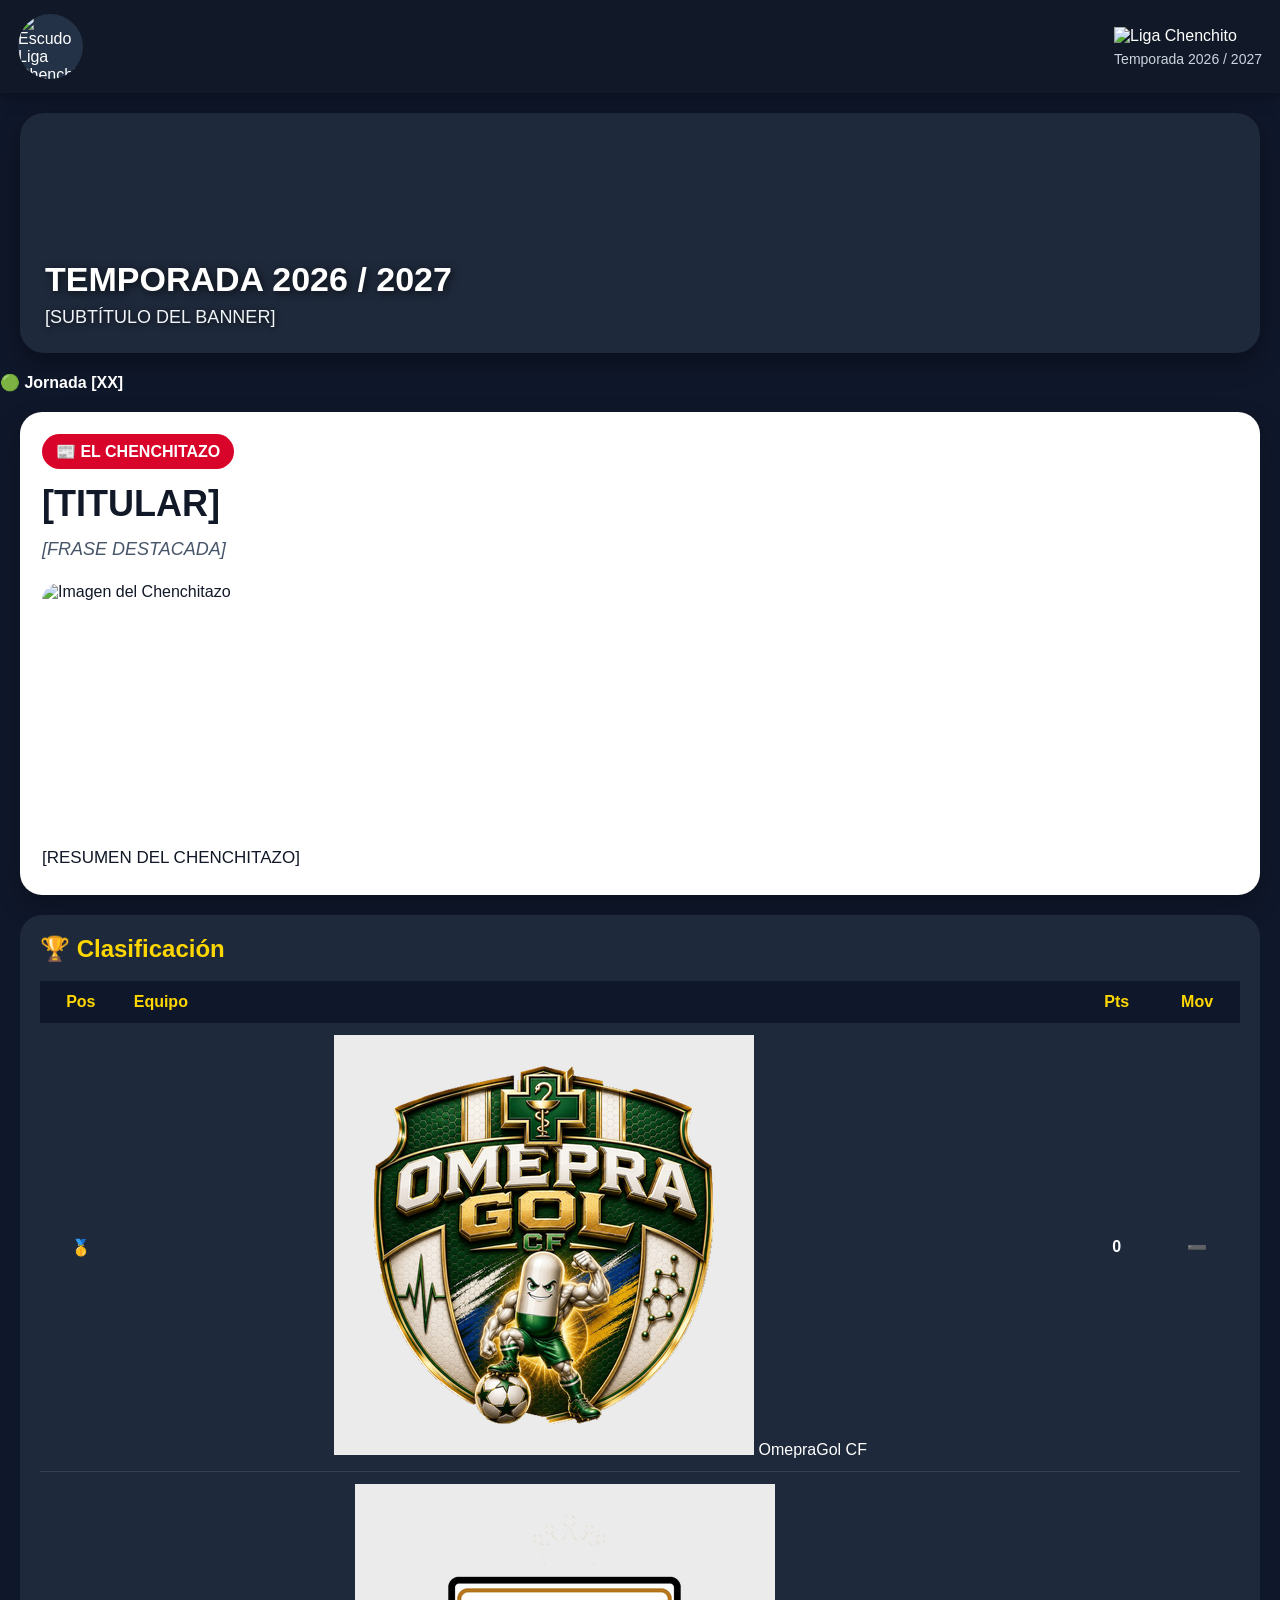
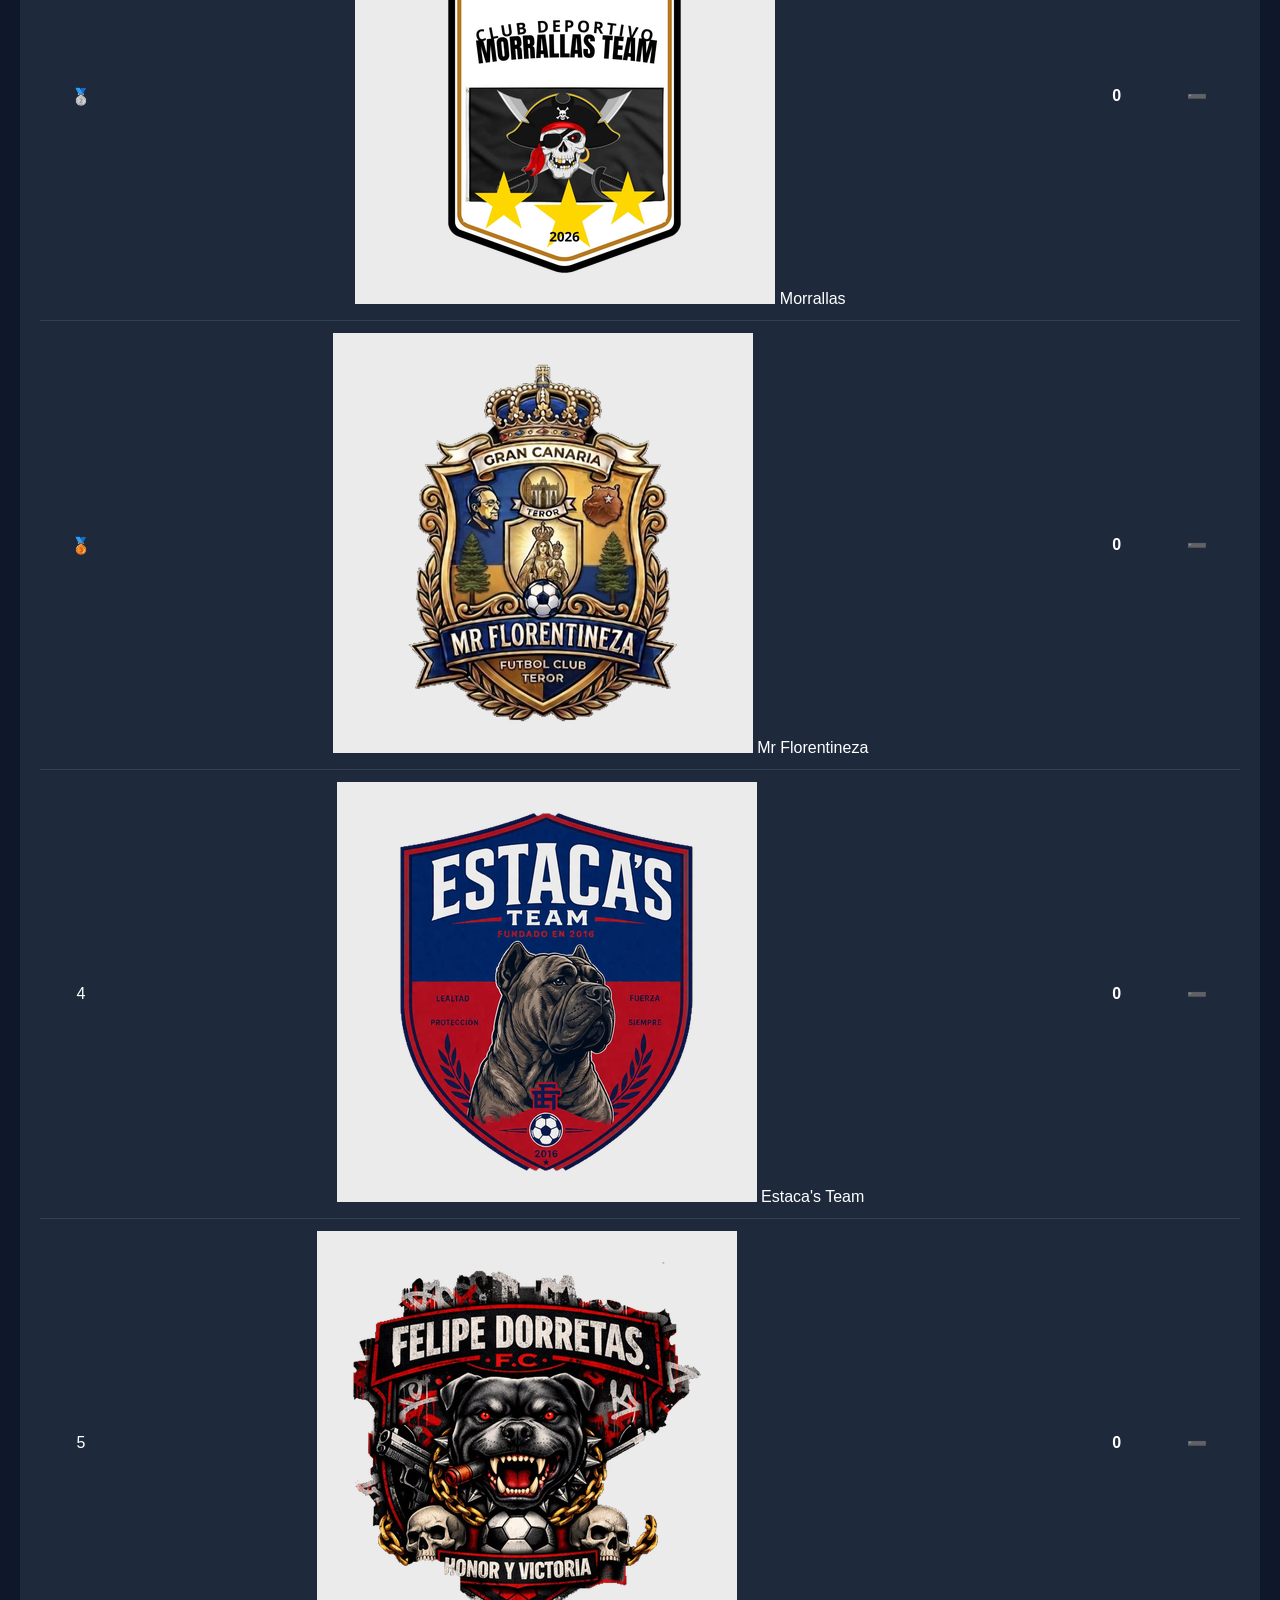
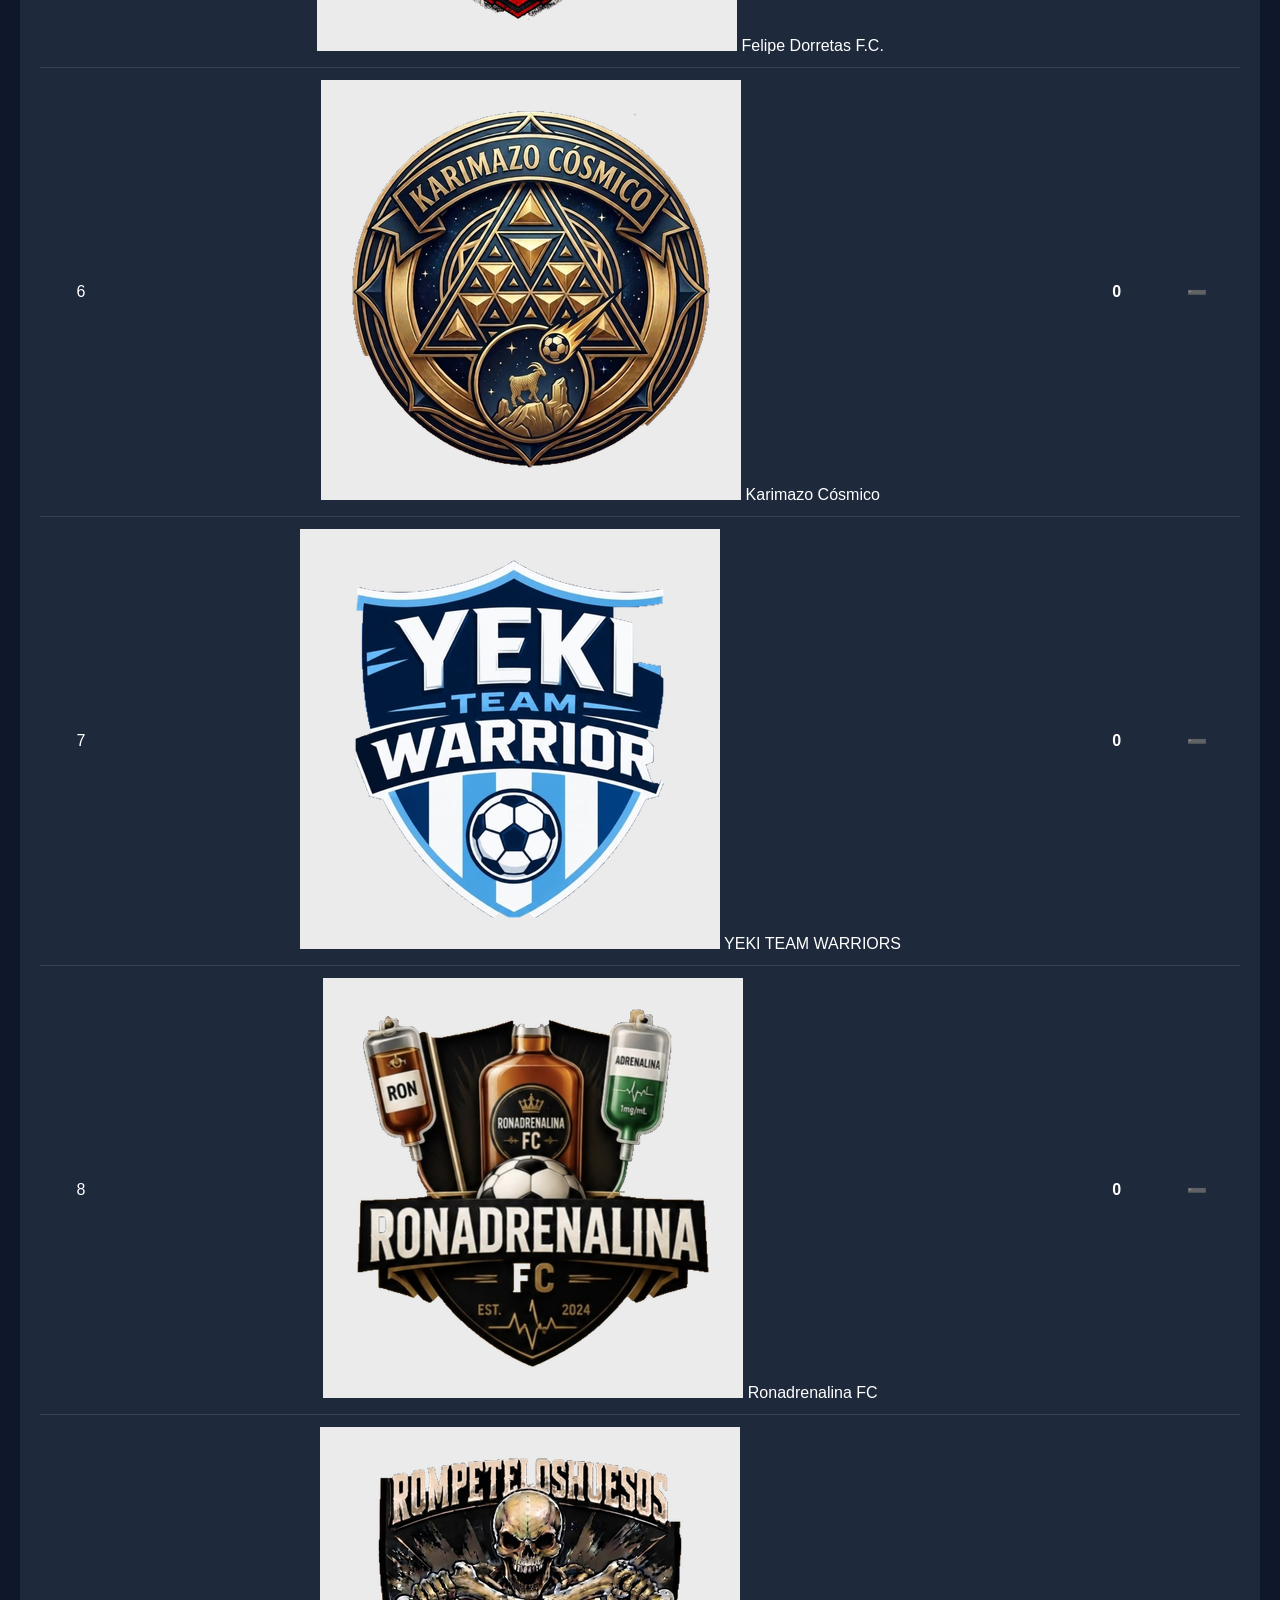
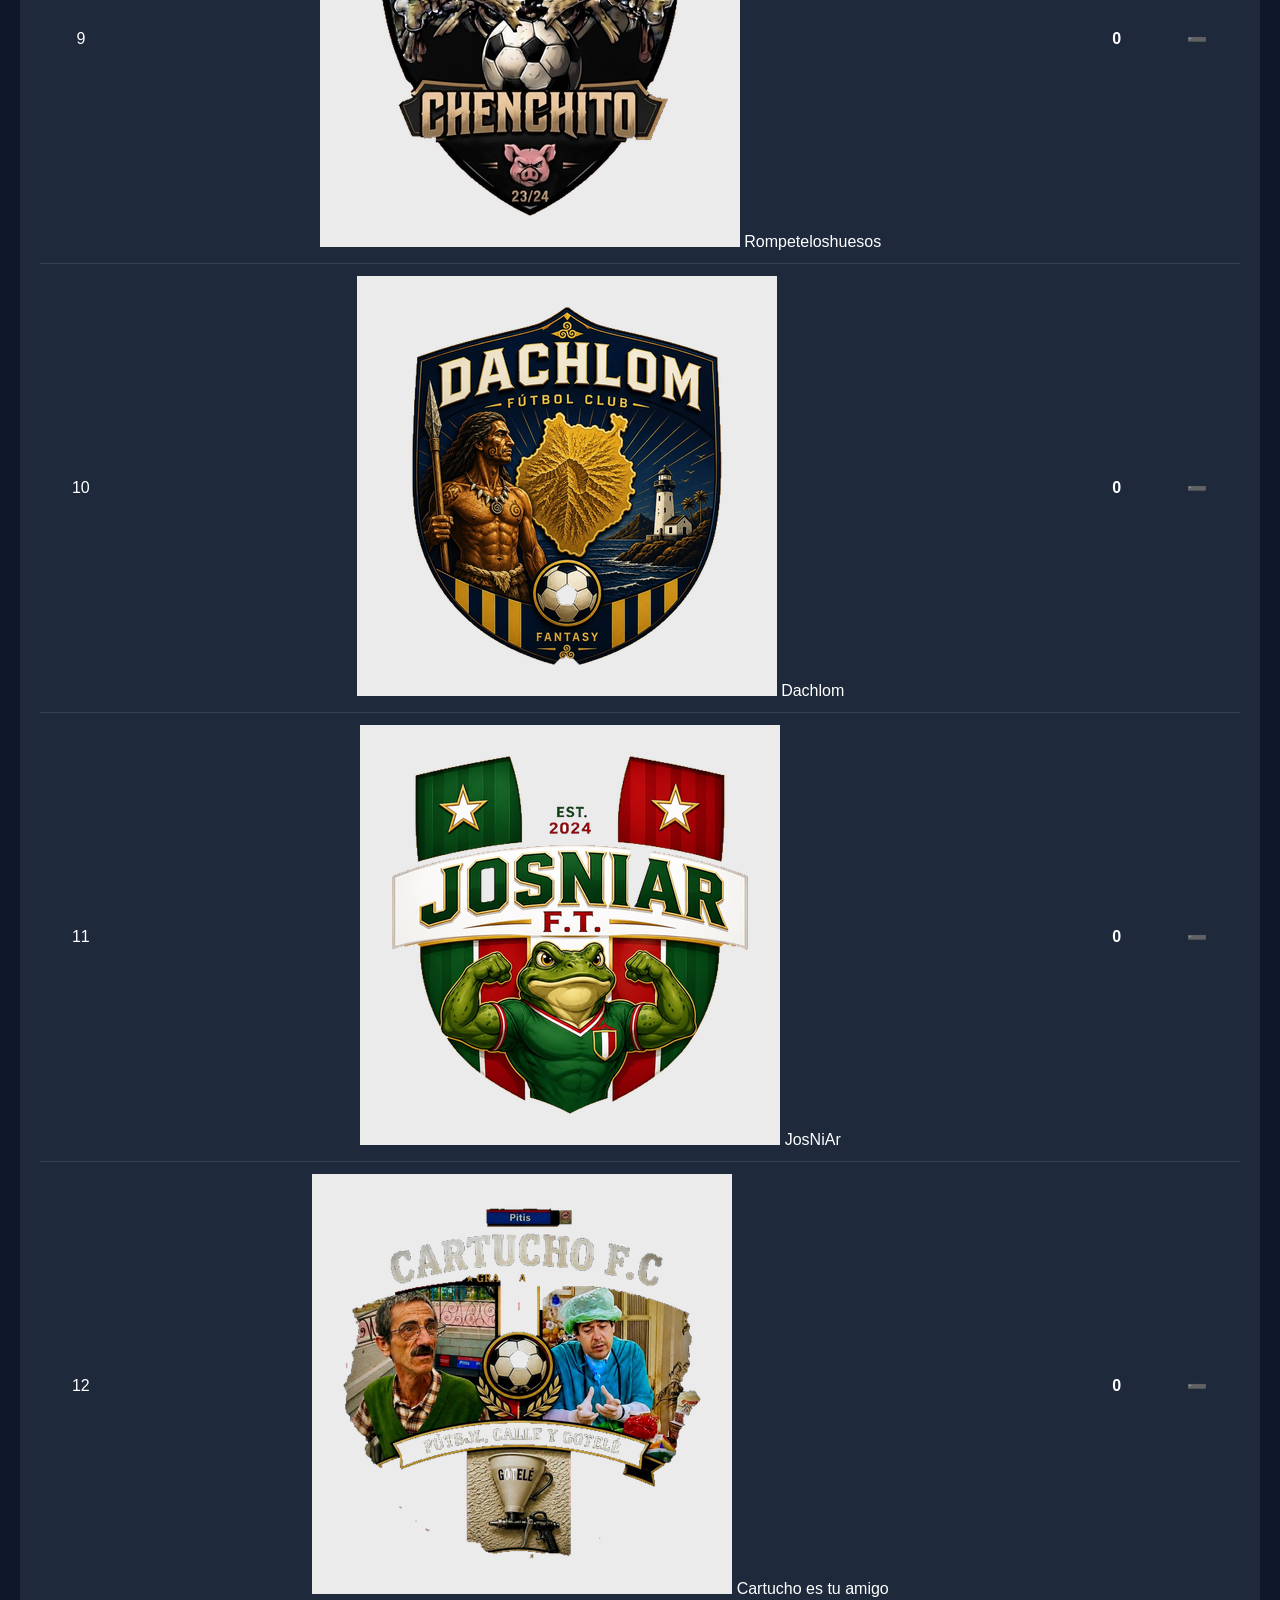
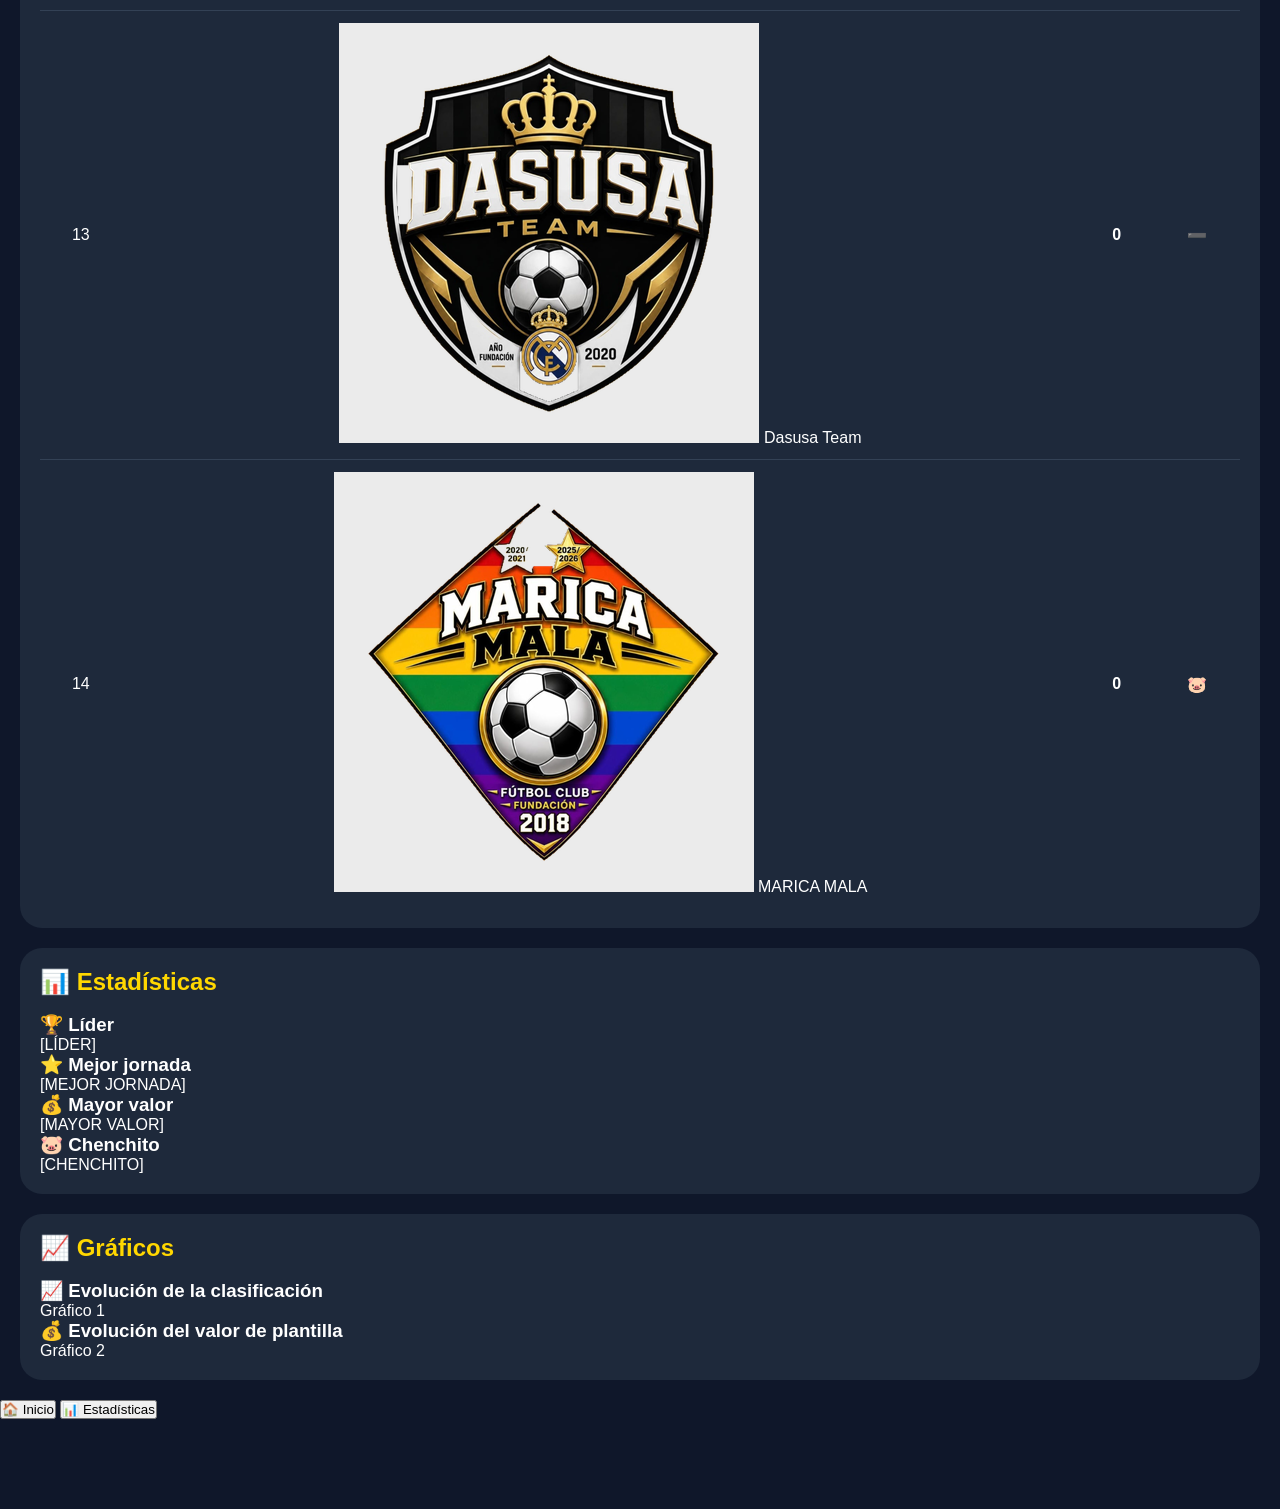
==== commit 736839d9: "Update index.htm" ====
--- a/index.htm
+++ b/index.htm
@@ -238,7 +238,7 @@
 
 </section>
 
-<section class="estadisticas">
+<section id="estadisticas" class="estadisticas">
 
 <h2>📊 Estadísticas</h2>
 
--- a/style.css
+++ b/style.css
@@ -390,121 +390,189 @@
 }
 
 .tarjeta{
-
-background:#243247;
-
-padding:18px;
-
-border-radius:16px;
-
-text-align:center;
-
+/*========== MENÚ INFERIOR ==========*/
+
+.menu{
+    position:fixed;
+    bottom:0;
+    left:0;
+    width:100%;
+    height:70px;
+    background:#111827;
+    display:flex;
+    justify-content:space-around;
+    align-items:center;
+    z-index:1000;
+    box-shadow:0 -4px 15px rgba(0,0,0,.35);
+}
+
+.menu button{
+    background:none;
+    border:none;
+    color:#ffffff;
+    font-size:15px;
+    font-weight:bold;
+    padding:12px 25px;
+    cursor:pointer;
+}
+
+.menu button:active{
+    transform:scale(.96);
+}
+
+
+/*=========================================
+= CLASIFICACIÓN =
+=========================================*/
+
+.tabla{
+    width:100%;
+    border-collapse:separate;
+    border-spacing:0 8px;
+}
+
+.tabla th{
+    color:#94a3b8;
+    font-size:14px;
+    font-weight:600;
+    padding:10px;
+    text-transform:uppercase;
+}
+
+.tabla td{
+    background:#243247;
+    padding:10px;
+    font-size:16px;
+}
+
+.tabla td:first-child{
+    border-radius:12px 0 0 12px;
+    text-align:center;
+    width:45px;
+}
+
+.tabla td:last-child{
+    border-radius:0 12px 12px 0;
+    text-align:center;
+    width:55px;
+    font-weight:bold;
+    font-size:18px;
+}
+
+.tabla td:nth-child(3){
+    text-align:center;
+    font-size:20px;
+    font-weight:700;
+    color:#FFD700;
+    width:60px;
+}
+
+.oro td:first-child{
+    border-left:6px solid #FFD700;
+}
+
+.plata td:first-child{
+    border-left:6px solid #C0C0C0;
+}
+
+.bronce td:first-child{
+    border-left:6px solid #CD7F32;
+}
+
+
+/*=========================================
+= EQUIPOS =
+=========================================*/
+
+.equipo{
+    text-align:left !important;
+    font-weight:600;
+    letter-spacing:.2px;
+    white-space:nowrap;
+}
+
+.escudo-equipo{
+    width:32px;
+    height:32px;
+    object-fit:contain;
+    display:inline-block;
+    vertical-align:middle;
+    margin:0 8px 0 0;
+}
+
+
+/*=========================================
+= ESTADÍSTICAS =
+=========================================*/
+
+.tarjetas{
+    display:grid;
+    grid-template-columns:repeat(2,1fr);
+    gap:15px;
+}
+
+.tarjeta{
+    background:#243247;
+    padding:18px;
+    border-radius:16px;
+    text-align:center;
 }
 
 .tarjeta h3{
-
-margin-bottom:10px;
-
-font-size:16px;
-
-color:#FFD700;
-
+    margin-bottom:10px;
+    font-size:16px;
+    color:#FFD700;
 }
 
 .tarjeta p{
-
-font-size:20px;
-
-font-weight:bold;
-
-}
-    
-    /*========== GRÁFICOS ==========*/
+    font-size:20px;
+    font-weight:bold;
+}
+
+
+/*=========================================
+= GRÁFICOS =
+=========================================*/
 
 .graficos-grid{
-
-display:flex;
-
-flex-direction:column;
-
-gap:20px;
-
+    display:flex;
+    flex-direction:column;
+    gap:20px;
 }
 
 .grafico-card{
-
-background:#243247;
-
-padding:18px;
-
-border-radius:16px;
-
+    background:#243247;
+    padding:18px;
+    border-radius:16px;
 }
 
 .grafico-card h3{
-
-margin-bottom:15px;
-
-color:#FFD700;
-
-text-align:center;
-
+    margin-bottom:15px;
+    color:#FFD700;
+    text-align:center;
 }
 
 .grafico-placeholder{
-
-height:180px;
-
-border:2px dashed #475569;
-
-border-radius:12px;
-
-display:flex;
-
-justify-content:center;
-
-align-items:center;
-
-color:#94a3b8;
-
-font-size:18px;
-
-}
-    
-    /*========== JORNADA ==========*/
+    height:180px;
+    border:2px dashed #475569;
+    border-radius:12px;
+    display:flex;
+    justify-content:center;
+    align-items:center;
+    color:#94a3b8;
+    font-size:18px;
+}
+
+
+/*========== JORNADA ==========*/
 
 .actualizacion{
-
     margin:0 20px 20px;
-
     padding:12px;
-
     background:#1e293b;
-
     border-radius:14px;
-
-    text-align:center;
-
+    text-align:center;
     font-size:18px;
-
     font-weight:bold;
-
     color:#22c55e;
-
-}
-
-/* ESCUDOS DE LA CLASIFICACIÓN */
-
-.escudo-equipo {
-    width: 42px;
-    height: 42px;
-    object-fit: contain;
-    display: block;
-    margin: auto;
-}
-
-/* Nombres de los equipos alineados a la izquierda */
-
-.clasificacion .nombre-equipo {
-    text-align: left;
-}
+}
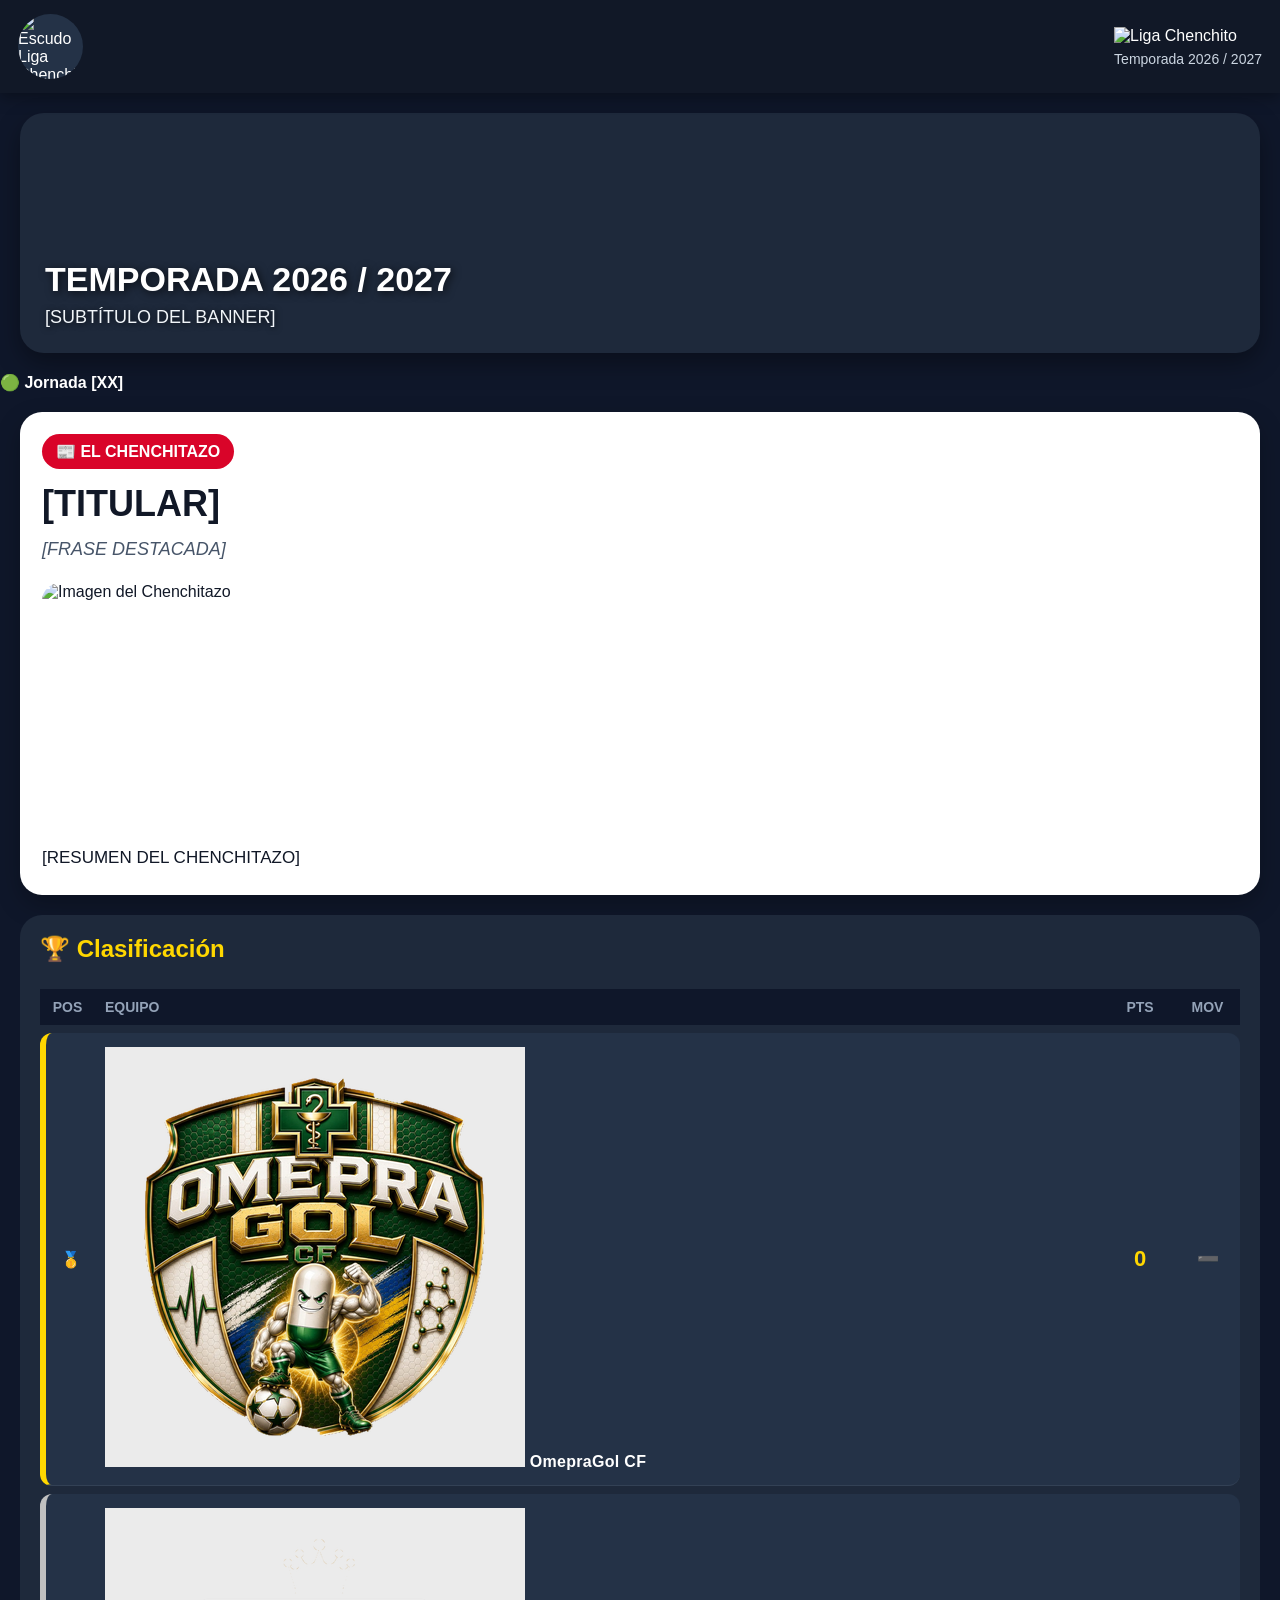
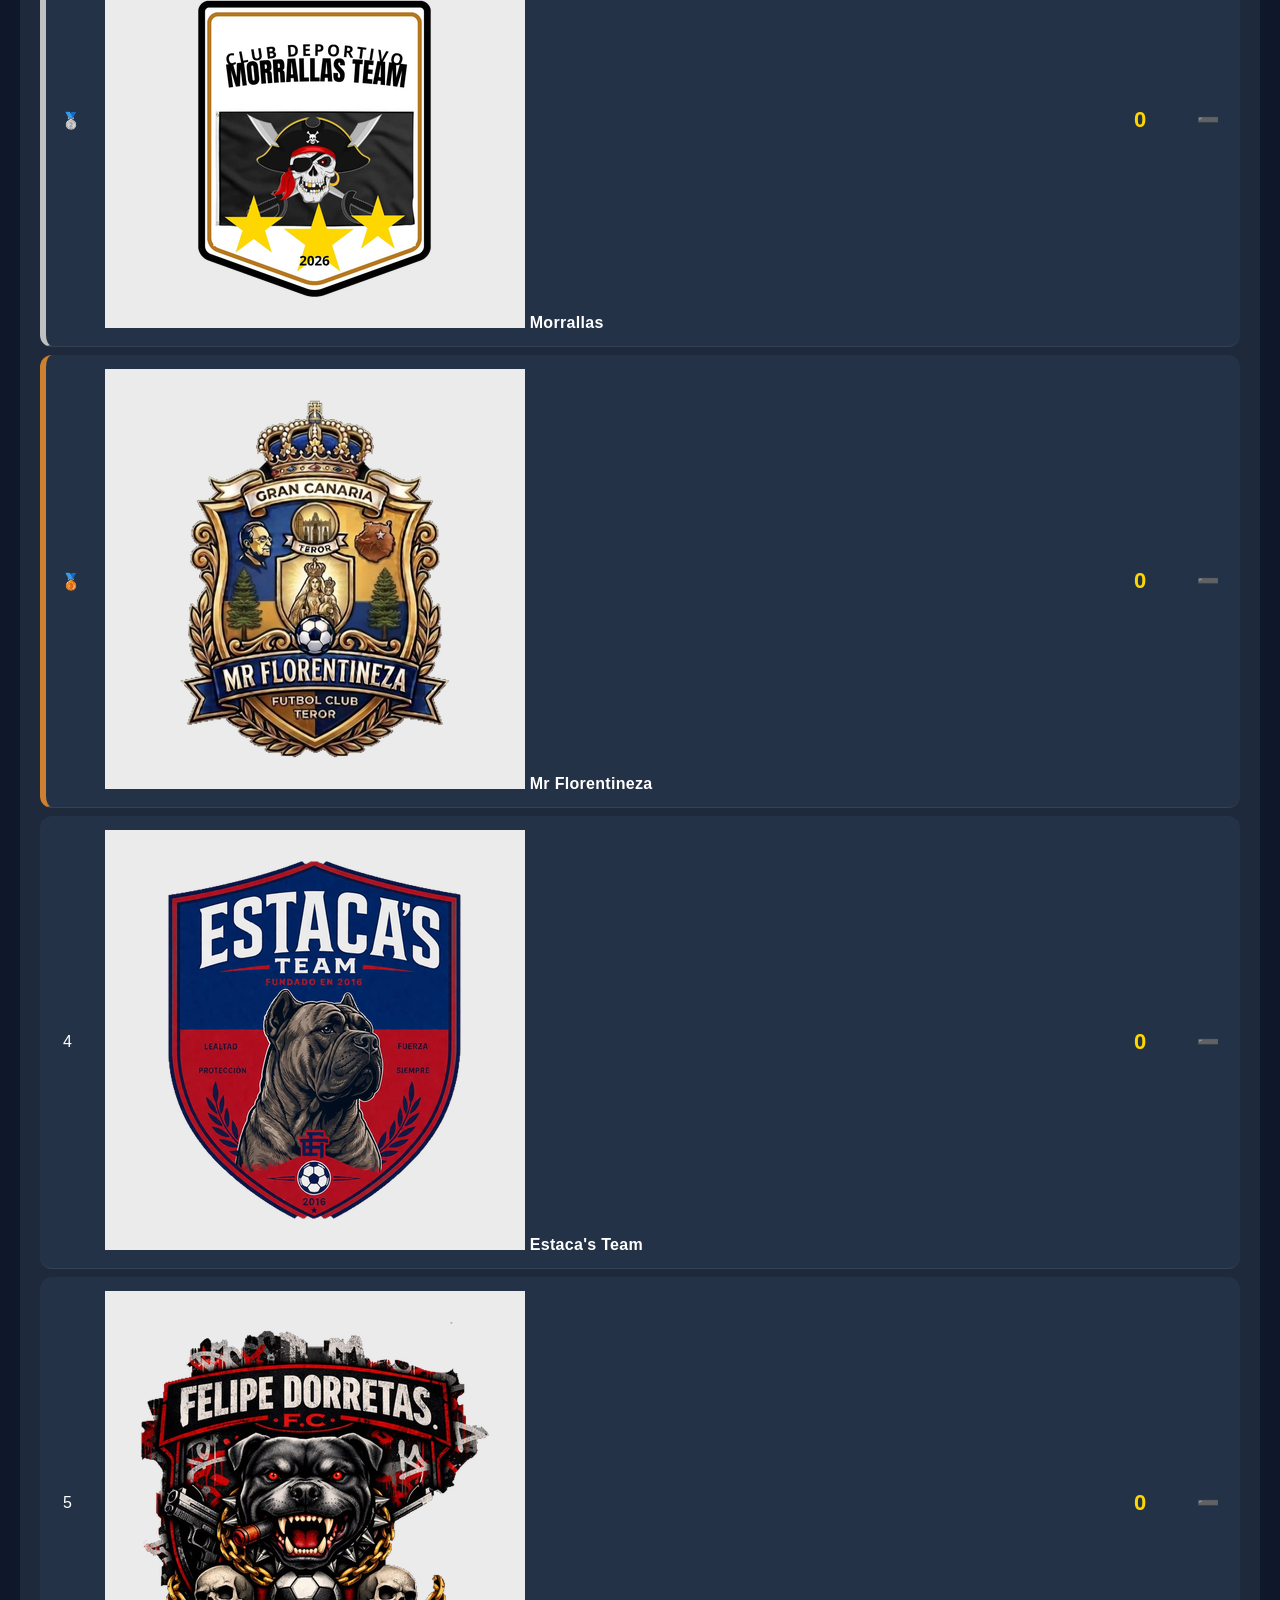
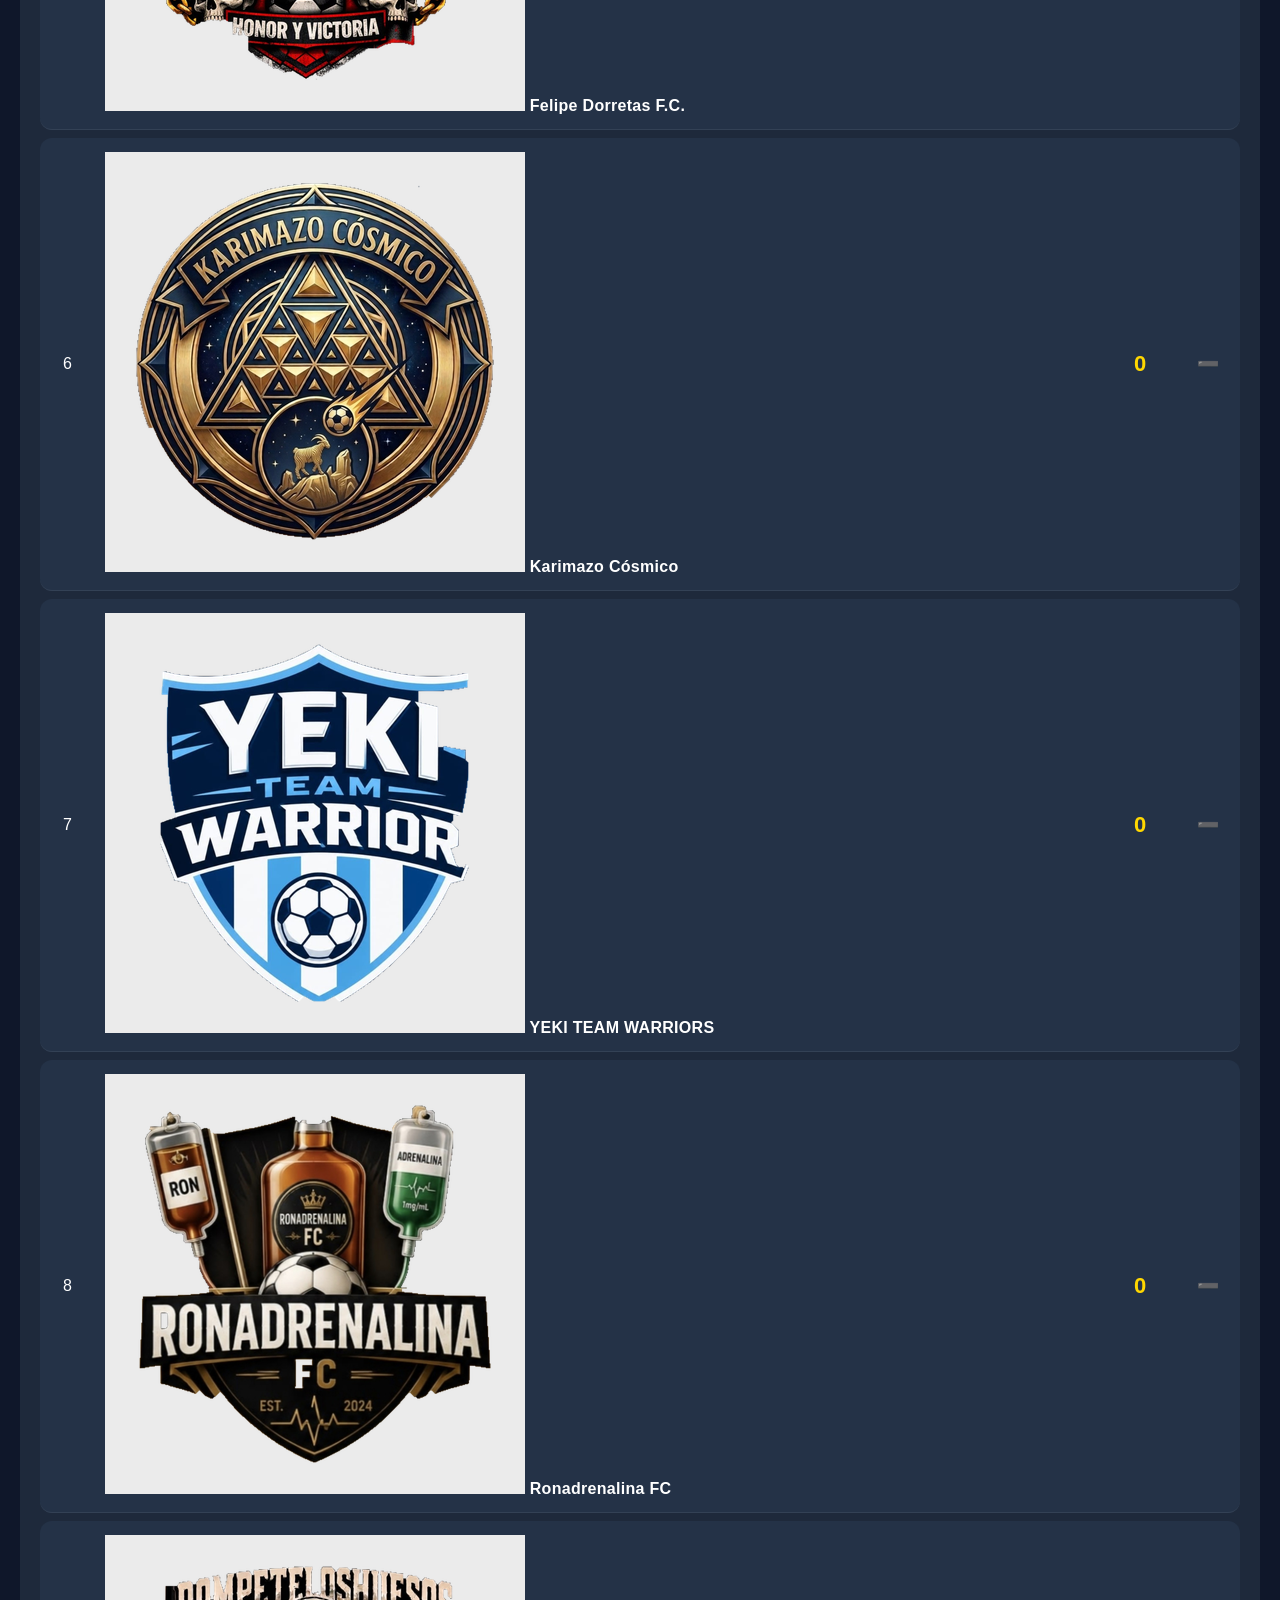
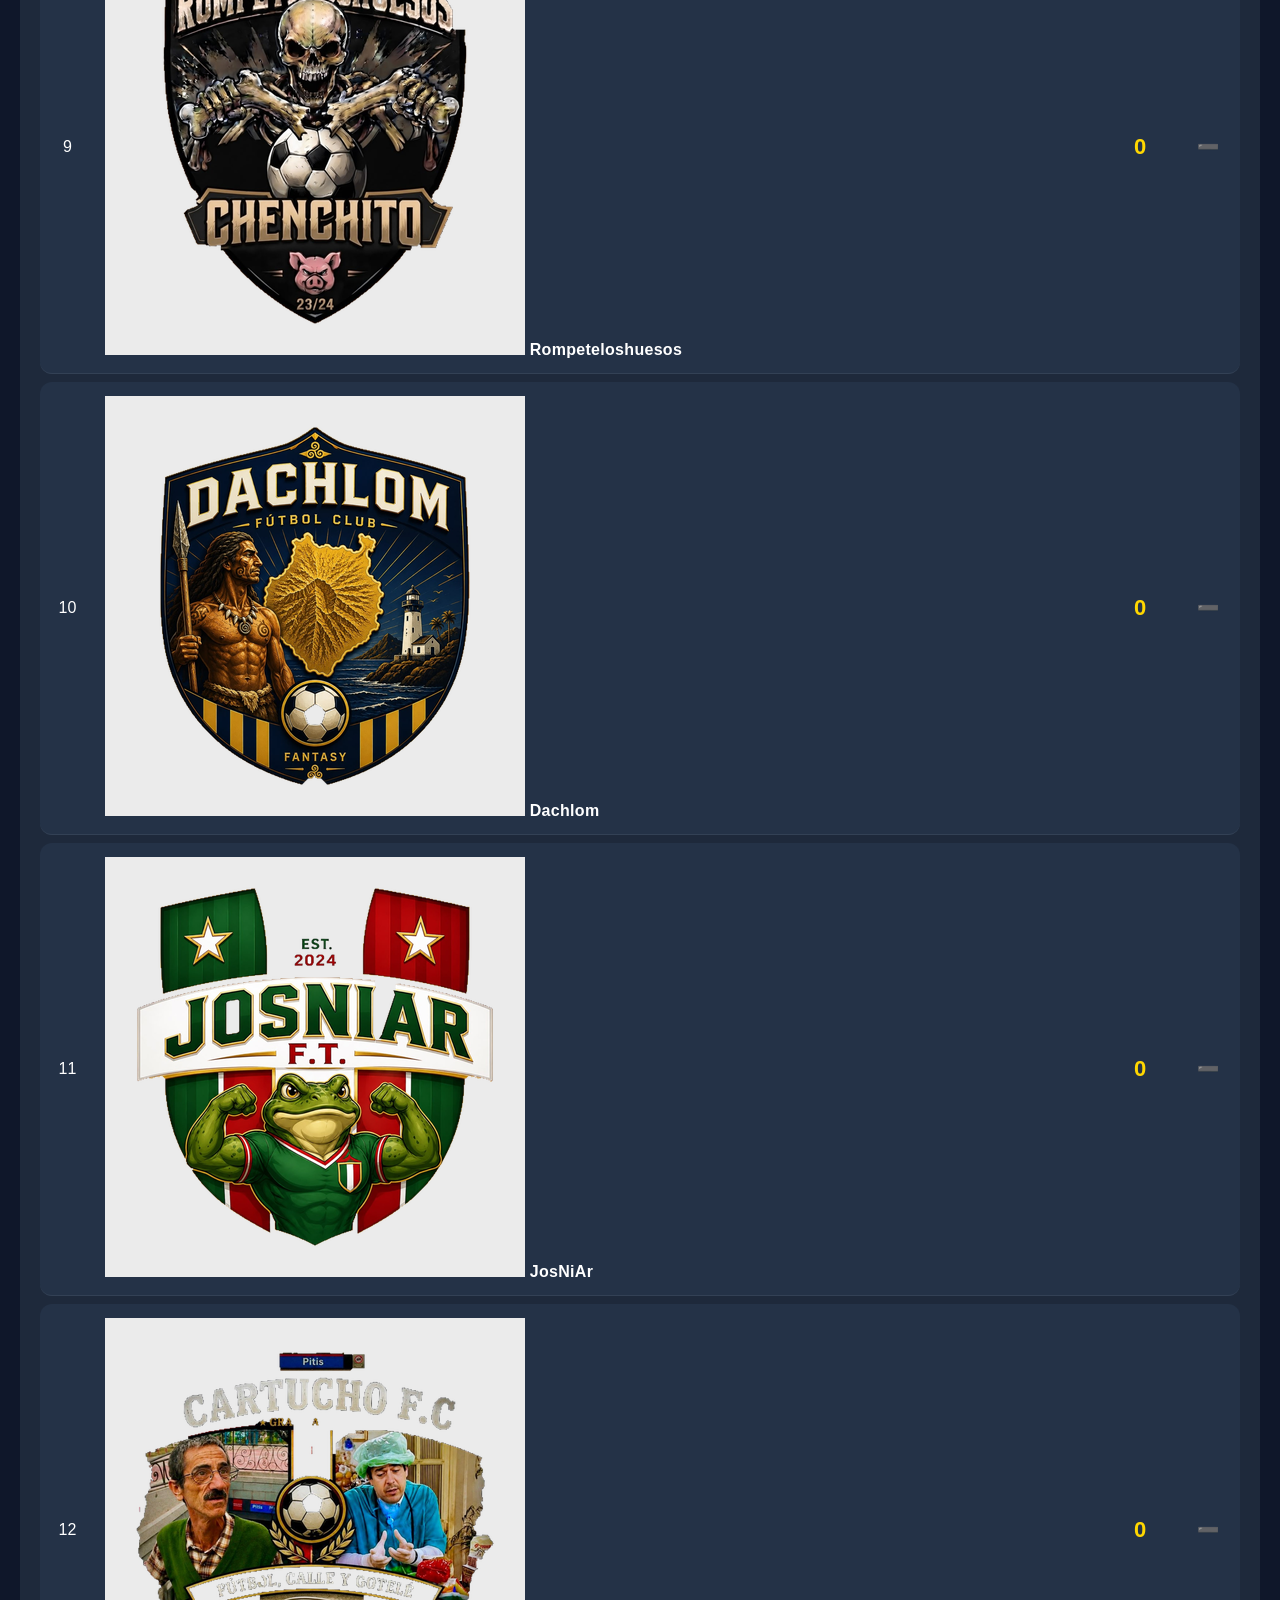
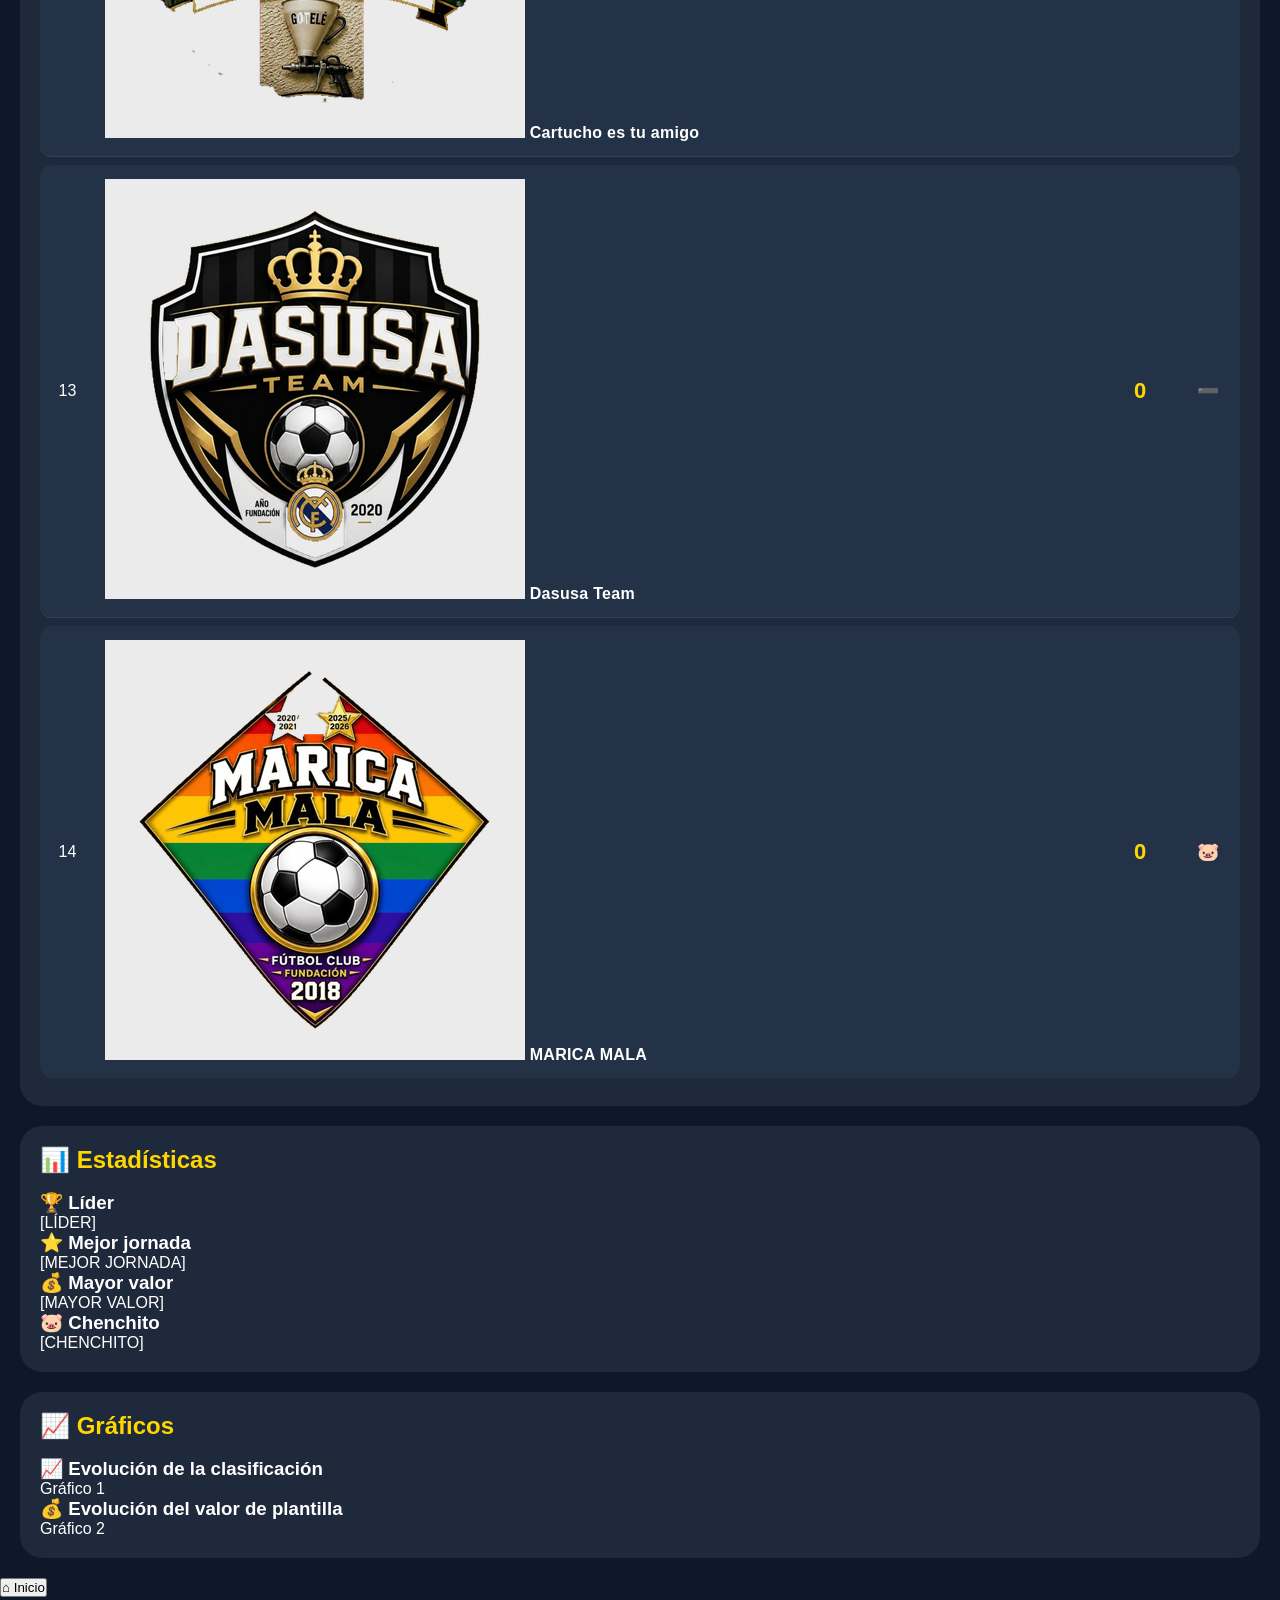
==== commit 0cba05d7: "Remove old navigation menu and add new button" ====
--- a/index.htm
+++ b/index.htm
@@ -296,12 +296,8 @@
 
 </main>
 
-<nav class="menu">
-
-<button>🏠 Inicio</button>
-
-<button>📊 Estadísticas</button>
-
+<nav class="menu-inicio">
+    <button id="btn-inicio">⌂ Inicio</button>
 </nav>
 
 <script src="script.js"></script>
--- a/style.css
+++ b/style.css
@@ -286,12 +286,6 @@
     border-bottom:none;
 
 }
-
-/*========== MENÚ INFERIOR ==========*/
-
-.menu{
-
-    position:
 
         /*=========================================
 =     CLASIFICACIÓN PREMIUM v1.1          =
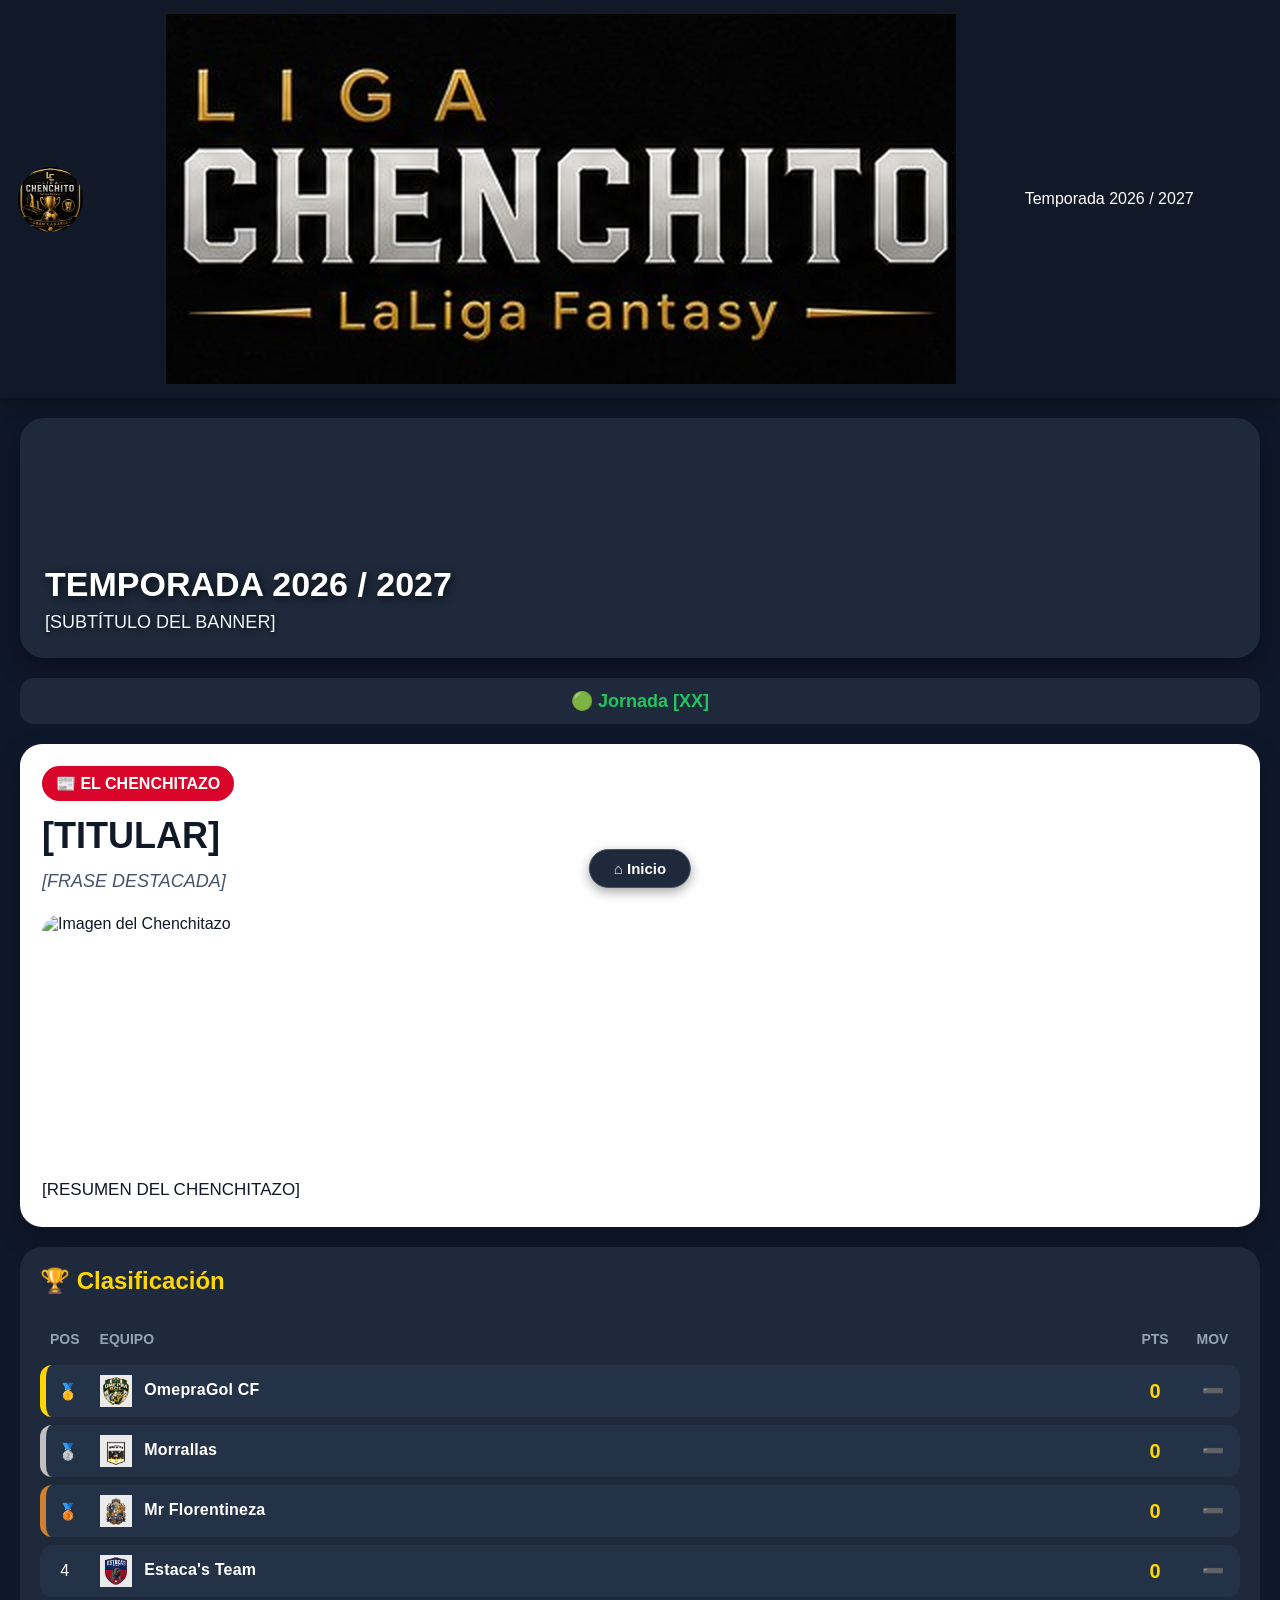
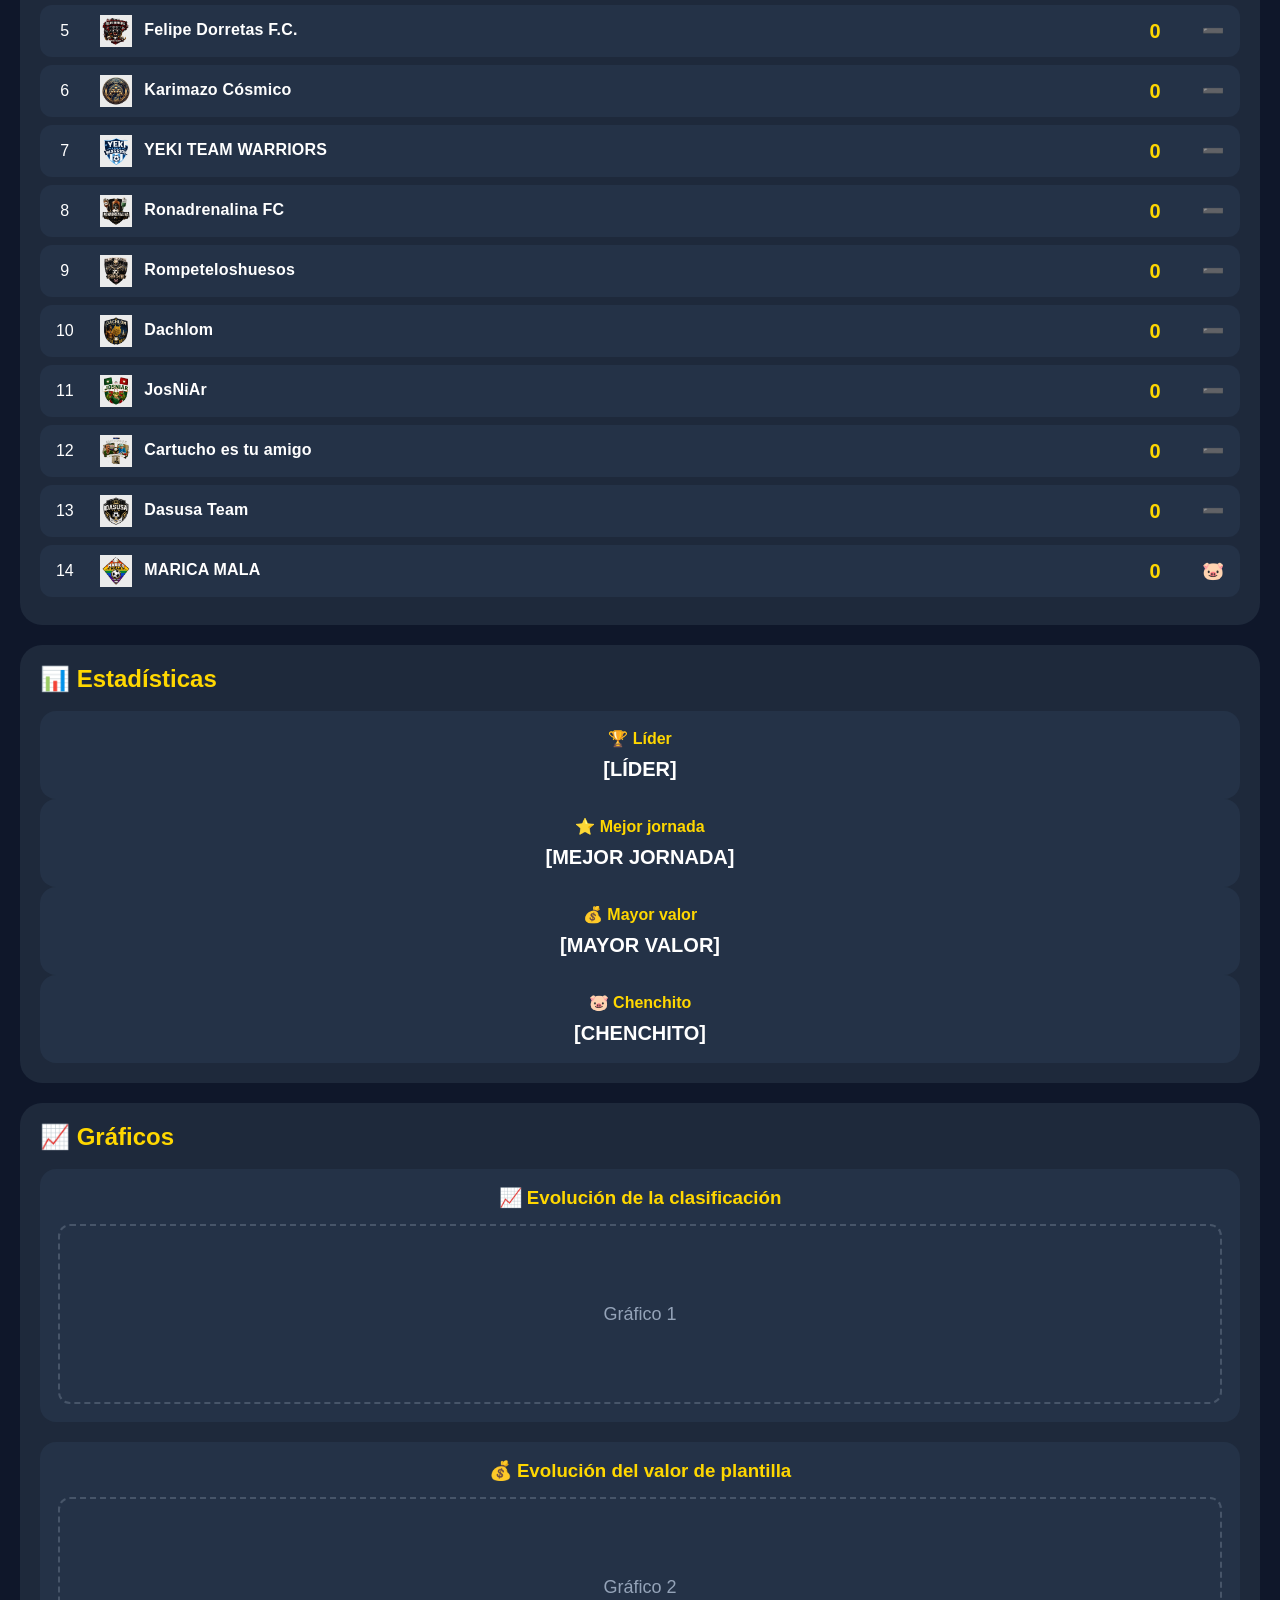
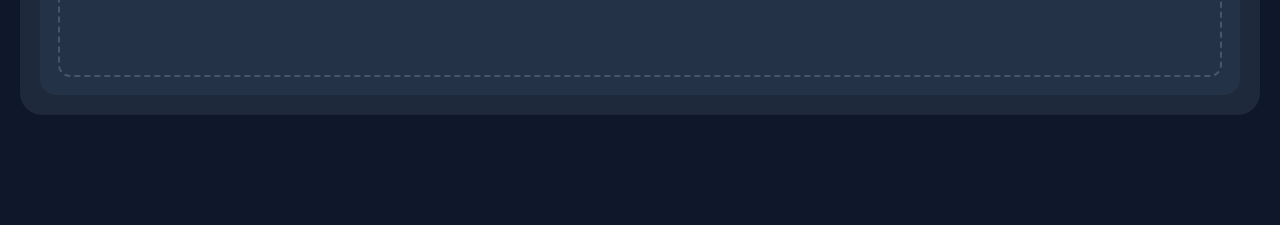
==== commit 16619832: "Update index.htm" ====
--- a/index.htm
+++ b/index.htm
@@ -18,11 +18,11 @@
 
     <div class="cabecera">
 
-        <img src="assets/logo-escudo.png" class="escudo" alt="Escudo Liga Chenchito">
+        <img src="logos/logo-oficial.png" class="escudo" ...
 
         <div class="titulo">
 
-            <img src="assets/logo-horizontal.png" class="logo" alt="Liga Chenchito">
+            <img src="logos/logo-horizontal.png" class="logo-horizontal" ...
 
             <p>Temporada 2026 / 2027</p>
 
--- a/style.css
+++ b/style.css
@@ -21,44 +21,30 @@
     padding-bottom:90px;
 }
 
+
 /*========== CABECERA ==========*/
 
 .topbar{
-
     position:sticky;
-
     top:0;
-
     z-index:1000;
-
     width:100%;
-
     background:#111827;
-
     padding:14px 18px;
-
     box-shadow:0 4px 15px rgba(0,0,0,.35);
-
 }
 
 .cabecera{
-
     display:flex;
-
     align-items:center;
-
     justify-content:space-between;
-
 }
 
 .escudo{
     width:65px;
     height:65px;
-
     border-radius:50%;
-
     background:#243247;
-
     margin-right:15px;
 }
 
@@ -73,223 +59,117 @@
     font-size:14px;
 }
 
+
 /*========== BANNER ==========*/
 
 .banner{
-
     margin:20px;
-
     height:240px;
-
     border-radius:24px;
-
     background:#1e293b;
-
     background-size:cover;
-
     background-position:center;
-
     display:flex;
-
     flex-direction:column;
-
     justify-content:flex-end;
-
     align-items:flex-start;
-
     padding:25px;
-
     box-shadow:0 10px 25px rgba(0,0,0,.35);
-
 }
 
 .banner h2{
-
     font-size:34px;
-
     font-weight:800;
-
     margin-bottom:8px;
-
     text-shadow:2px 2px 8px rgba(0,0,0,.7);
-
 }
 
 .banner p{
-
     font-size:18px;
-
     color:#f1f5f9;
-
     text-shadow:1px 1px 6px rgba(0,0,0,.7);
-
-}
+}
+
 
 /*========== CHENCHITAZO ==========*/
 
 .chenchitazo{
-
     margin:20px;
-
     padding:22px;
-
-    background:white;
-
+    background:#ffffff;
     color:#111827;
-
     border-radius:22px;
-
     box-shadow:0 10px 25px rgba(0,0,0,.25);
-
 }
 
 .etiqueta{
-
     display:inline-block;
-
     background:#d90429;
-
-    color:white;
-
+    color:#ffffff;
     padding:8px 14px;
-
     border-radius:30px;
-
     font-weight:bold;
-
     margin-bottom:15px;
-
 }
 
 .chenchitazo h2{
-
     font-size:36px;
-
     font-weight:900;
-
     line-height:1.1;
-
     margin-bottom:12px;
-
     color:#111827;
-
 }
 
 .subtitulo{
-
     color:#475569;
-
     font-style:italic;
-
     font-size:18px;
-
     line-height:1.5;
-
     margin-bottom:20px;
-
 }
 
 .imagen-chenchitazo{
-
     width:100%;
-
     height:240px;
-
     overflow:hidden;
-
     border-radius:18px;
-
     margin-bottom:20px;
-
 }
 
 .imagen-chenchitazo img{
-
     width:100%;
-
     height:100%;
-
     object-fit:cover;
-
     display:block;
-
 }
 
 .resumen{
-
     line-height:1.8;
-
     font-size:17px;
-
     text-align:justify;
-
-}
-
-/*========== TARJETAS ==========*/
+}
+
+
+/*========== BLOQUES PRINCIPALES ==========*/
 
 .clasificacion,
 .estadisticas,
 .graficos{
-
     margin:20px;
-
     padding:20px;
-
     background:#1e293b;
-
     border-radius:22px;
-
 }
 
 .clasificacion h2,
 .estadisticas h2,
 .graficos h2{
-
     color:#FFD700;
-
     margin-bottom:18px;
-
-}
-
-/*========== TABLA ==========*/
-
-.tabla{
-
-    width:100%;
-
-    border-collapse:collapse;
-
-}
-
-.tabla th{
-
-    background:#0f172a;
-
-    color:#FFD700;
-
-    padding:12px;
-
-}
-
-.tabla td{
-
-    padding:12px;
-
-    text-align:center;
-
-    border-bottom:1px solid #334155;
-
-}
-
-.tabla tr:last-child td{
-
-    border-bottom:none;
-
-}
-
-        /*=========================================
-=     CLASIFICACIÓN PREMIUM v1.1          =
-=========================================*/
+}
+
+
+/*========== CLASIFICACIÓN ==========*/
 
 .tabla{
     width:100%;
@@ -307,136 +187,9 @@
 
 .tabla td{
     background:#243247;
-    padding:14px 10px;
-    font-size:16px;
-}
-
-.tabla td:first-child{
-    border-radius:12px 0 0 12px;
-    text-align:center;
-    width:55px;
-}
-
-.tabla td:last-child{
-
-    border-radius:0 12px 12px 0;
-
-    text-align:center;
-
-    width:65px;
-
-    font-weight:bold;
-
-    font-size:18px;
-
-}
-
-.tabla td:nth-child(3){
-
-    text-align:center;
-
-    font-size:22px;
-
-    font-weight:700;
-
-    color:#FFD700;
-
-    width:70px;
-
-}
-
-.oro td:first-child{
-    border-left:6px solid #FFD700;
-}
-
-.plata td:first-child{
-    border-left:6px solid #C0C0C0;
-}
-
-.bronce td:first-child{
-    border-left:6px solid #CD7F32;
-}
-    
-/*=========================================
-=       EQUIPOS CLASIFICACIÓN             =
-=========================================*/
-
-.equipo{
-
-    text-align:left !important;
-
-    font-weight:600;
-
-    letter-spacing:.3px;
-
-}
-    
-/*========== TARJETAS ESTADÍSTICAS ==========*/
-
-.tarjetas{
-
-display:grid;
-
-grid-template-columns:repeat(2,1fr);
-
-gap:15px;
-
-}
-
-.tarjeta{
-/*========== MENÚ INFERIOR ==========*/
-
-.menu{
-    position:fixed;
-    bottom:0;
-    left:0;
-    width:100%;
-    height:70px;
-    background:#111827;
-    display:flex;
-    justify-content:space-around;
-    align-items:center;
-    z-index:1000;
-    box-shadow:0 -4px 15px rgba(0,0,0,.35);
-}
-
-.menu button{
-    background:none;
-    border:none;
-    color:#ffffff;
-    font-size:15px;
-    font-weight:bold;
-    padding:12px 25px;
-    cursor:pointer;
-}
-
-.menu button:active{
-    transform:scale(.96);
-}
-
-
-/*=========================================
-= CLASIFICACIÓN =
-=========================================*/
-
-.tabla{
-    width:100%;
-    border-collapse:separate;
-    border-spacing:0 8px;
-}
-
-.tabla th{
-    color:#94a3b8;
-    font-size:14px;
-    font-weight:600;
-    padding:10px;
-    text-transform:uppercase;
-}
-
-.tabla td{
-    background:#243247;
     padding:10px;
     font-size:16px;
+    border:none;
 }
 
 .tabla td:first-child{
@@ -461,6 +214,9 @@
     width:60px;
 }
 
+
+/*========== MEDALLAS / POSICIONES ==========*/
+
 .oro td:first-child{
     border-left:6px solid #FFD700;
 }
@@ -474,9 +230,7 @@
 }
 
 
-/*=========================================
-= EQUIPOS =
-=========================================*/
+/*========== EQUIPOS ==========*/
 
 .equipo{
     text-align:left !important;
@@ -488,6 +242,8 @@
 .escudo-equipo{
     width:32px;
     height:32px;
+    min-width:32px;
+    max-width:32px;
     object-fit:contain;
     display:inline-block;
     vertical-align:middle;
@@ -495,9 +251,7 @@
 }
 
 
-/*=========================================
-= ESTADÍSTICAS =
-=========================================*/
+/*========== ESTADÍSTICAS ==========*/
 
 .tarjetas{
     display:grid;
@@ -524,9 +278,7 @@
 }
 
 
-/*=========================================
-= GRÁFICOS =
-=========================================*/
+/*========== GRÁFICOS ==========*/
 
 .graficos-grid{
     display:flex;
@@ -558,7 +310,7 @@
 }
 
 
-/*========== JORNADA ==========*/
+/*========== ACTUALIZACIÓN ==========*/
 
 .actualizacion{
     margin:0 20px 20px;
@@ -570,3 +322,139 @@
     font-weight:bold;
     color:#22c55e;
 }
+
+
+/*========== BOTÓN INICIO ==========*/
+
+.menu-inicio{
+    position:fixed;
+    bottom:12px;
+    left:50%;
+    transform:translateX(-50%);
+    width:auto;
+    height:auto;
+    background:transparent;
+    display:flex;
+    justify-content:center;
+    align-items:center;
+    z-index:1000;
+}
+
+.menu-inicio button{
+    background:#1e293b;
+    border:1px solid #475569;
+    color:#ffffff;
+    font-size:15px;
+    font-weight:bold;
+    padding:10px 24px;
+    border-radius:25px;
+    box-shadow:0 4px 12px rgba(0,0,0,.35);
+    cursor:pointer;
+}
+
+.menu-inicio button:active{
+    transform:scale(.96);
+}
+
+
+/*========== MÓVILES ==========*/
+
+@media (max-width:600px){
+
+    .topbar{
+        padding:10px 14px;
+    }
+
+    .escudo{
+        width:55px;
+        height:55px;
+        margin-right:10px;
+    }
+
+    .logo{
+        width:180px;
+    }
+
+    .banner{
+        height:210px;
+        margin:15px;
+        padding:20px;
+    }
+
+    .banner h2{
+        font-size:28px;
+    }
+
+    .banner p{
+        font-size:16px;
+    }
+
+    .chenchitazo{
+        margin:15px;
+        padding:18px;
+    }
+
+    .chenchitazo h2{
+        font-size:28px;
+    }
+
+    .imagen-chenchitazo{
+        height:200px;
+    }
+
+    .clasificacion,
+    .estadisticas,
+    .graficos{
+        margin:15px;
+        padding:15px;
+    }
+
+    .tabla{
+        font-size:14px;
+    }
+
+    .tabla th{
+        font-size:12px;
+        padding:8px 5px;
+    }
+
+    .tabla td{
+        padding:8px 5px;
+        font-size:14px;
+    }
+
+    .tabla td:first-child{
+        width:38px;
+    }
+
+    .tabla td:nth-child(3){
+        width:48px;
+        font-size:17px;
+    }
+
+    .tabla td:last-child{
+        width:48px;
+        font-size:16px;
+    }
+
+    .escudo-equipo{
+        width:30px;
+        height:30px;
+        min-width:30px;
+        max-width:30px;
+        margin-right:6px;
+    }
+
+    .equipo{
+        font-size:13px;
+    }
+
+    .tarjetas{
+        grid-template-columns:1fr;
+    }
+
+    .menu-inicio button{
+        padding:9px 22px;
+        font-size:14px;
+    }
+    }
